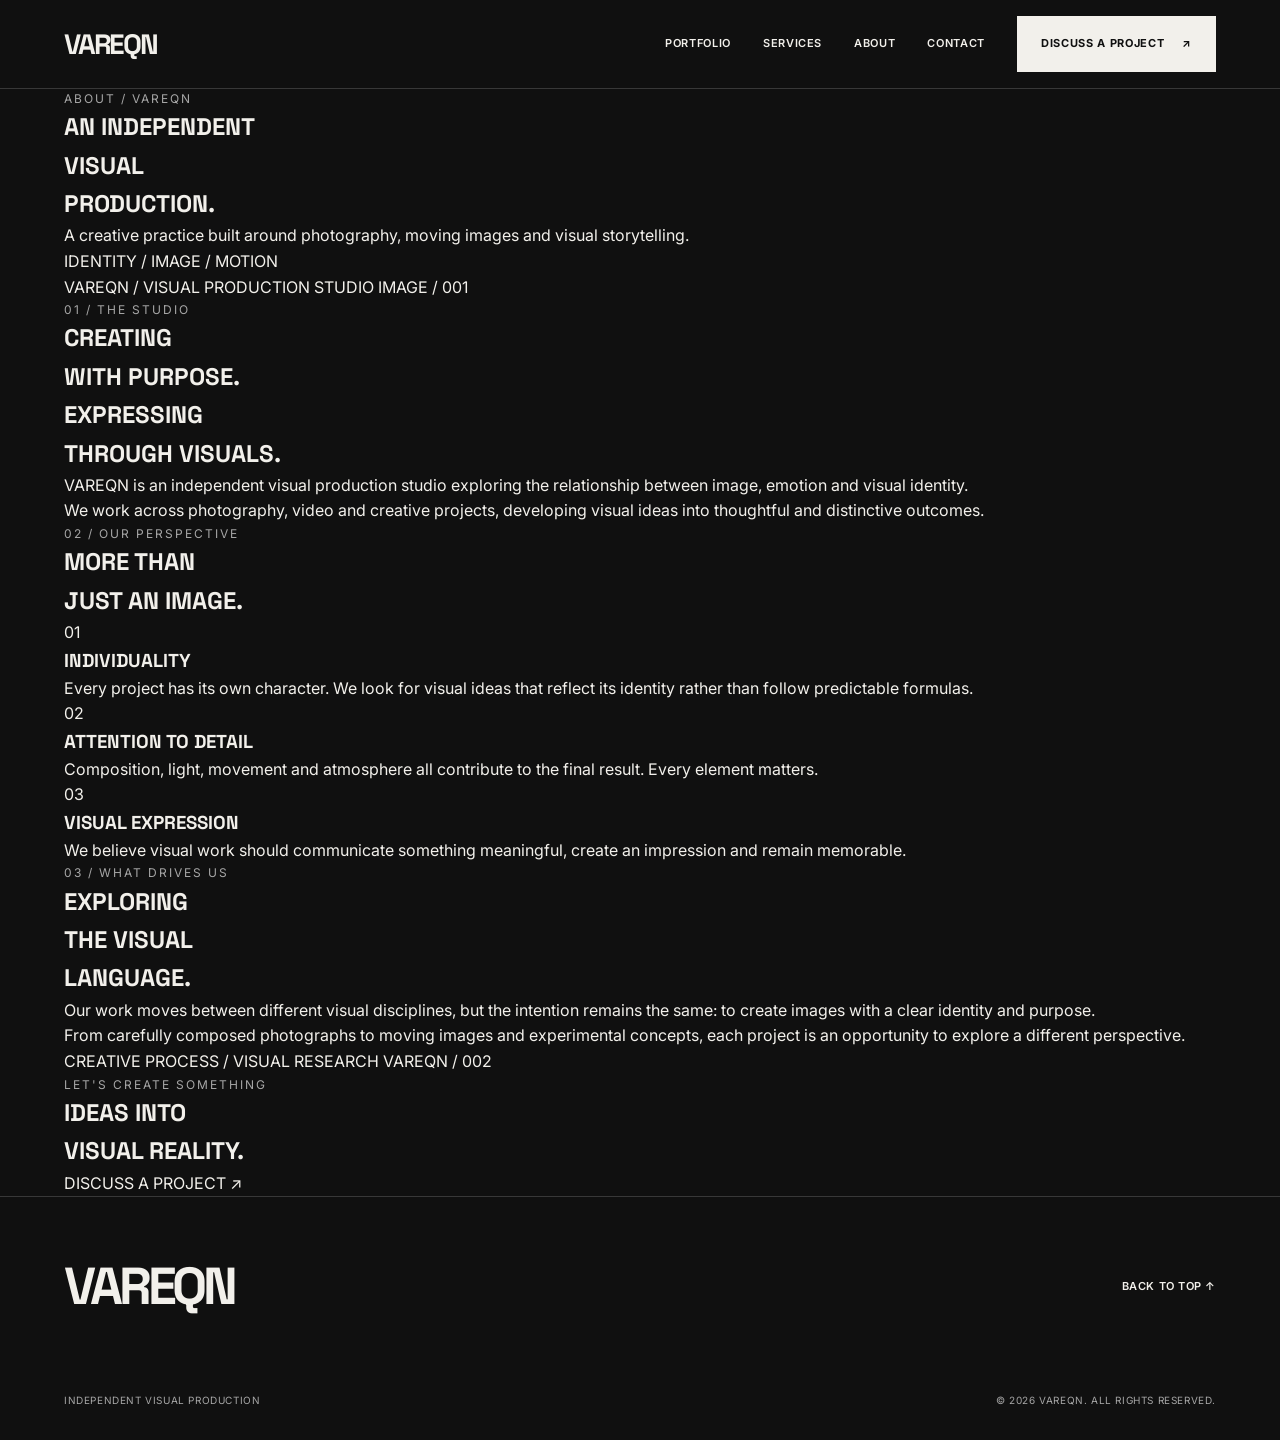
==== about/index.html @ 24dd0a53 "Create index.html" ====
<!DOCTYPE html>
<html lang="en">
<head>
  <meta charset="UTF-8">
  <meta name="viewport" content="width=device-width, initial-scale=1.0">

  <title>About — VAREQN</title>
  <meta name="description" content="Discover VAREQN, an independent visual production studio focused on photography, film and creative visual expression.">

  <!-- Google Fonts -->
  <link rel="preconnect" href="https://fonts.googleapis.com">
  <link rel="preconnect" href="https://fonts.gstatic.com" crossorigin>
  <link href="https://fonts.googleapis.com/css2?family=Inter:wght@400;500;600;700&family=Space+Grotesk:wght@400;500;600;700&display=swap" rel="stylesheet">

  <link rel="stylesheet" href="../assets/css/style.css">
  <script src="../assets/js/main.js" defer></script>
</head>

<body>

  <!-- HEADER -->
  <header class="header" id="top">
    <div class="container header__inner">

      <a class="logo" href="../" aria-label="VAREQN Home">VAREQN</a>

      <nav class="nav" id="main-nav" aria-label="Main navigation">
        <a href="../portfolio/">PORTFOLIO</a>
        <a href="../services/">SERVICES</a>
        <a href="../about/">ABOUT</a>
        <a href="../contact/">CONTACT</a>
      </nav>

      <a class="button button--primary header__cta" href="../contact/">
        DISCUSS A PROJECT <span>↗</span>
      </a>

      <button class="menu-toggle" aria-label="Open menu"
        aria-expanded="false" aria-controls="main-nav">
        <span></span>
        <span></span>
      </button>

    </div>
  </header>


  <main>

    <!-- HERO -->
    <section class="about-hero">
      <div class="container">

        <p class="section-label">ABOUT / VAREQN</p>

        <h1>
          AN INDEPENDENT<br>
          VISUAL<br>
          PRODUCTION.
        </h1>

        <div class="about-hero__bottom">

          <p>
            A creative practice built around
            photography, moving images and
            visual storytelling.
          </p>

          <span>IDENTITY / IMAGE / MOTION</span>

        </div>

        <div class="about-placeholder about-placeholder--hero">
          <span>VAREQN / VISUAL PRODUCTION</span>
          <span>STUDIO IMAGE / 001</span>
        </div>

      </div>
    </section>


    <!-- THE STUDIO -->
    <section class="about-studio">
      <div class="container about-studio__grid">

        <div>
          <p class="section-label">01 / THE STUDIO</p>
        </div>

        <div class="about-studio__content">

          <h2>
            CREATING<br>
            WITH PURPOSE.<br>
            EXPRESSING<br>
            THROUGH VISUALS.
          </h2>

          <p>
            VAREQN is an independent visual production
            studio exploring the relationship between
            image, emotion and visual identity.
          </p>

          <p>
            We work across photography, video and
            creative projects, developing visual
            ideas into thoughtful and distinctive
            outcomes.
          </p>

        </div>

      </div>
    </section>


    <!-- OUR PERSPECTIVE -->
    <section class="about-perspective">
      <div class="container">

        <div class="about-perspective__heading">

          <p class="section-label">02 / OUR PERSPECTIVE</p>

          <h2>
            MORE THAN<br>
            JUST AN IMAGE.
          </h2>

        </div>

        <div class="about-perspective__grid">

          <!-- PRINCIPLE 01 -->
          <article class="about-principle">

            <span class="about-principle__number">01</span>

            <div>
              <h3>INDIVIDUALITY</h3>
              <p>
                Every project has its own character.
                We look for visual ideas that reflect
                its identity rather than follow
                predictable formulas.
              </p>
            </div>

          </article>


          <!-- PRINCIPLE 02 -->
          <article class="about-principle">

            <span class="about-principle__number">02</span>

            <div>
              <h3>ATTENTION TO DETAIL</h3>
              <p>
                Composition, light, movement and
                atmosphere all contribute to the
                final result. Every element matters.
              </p>
            </div>

          </article>


          <!-- PRINCIPLE 03 -->
          <article class="about-principle">

            <span class="about-principle__number">03</span>

            <div>
              <h3>VISUAL EXPRESSION</h3>
              <p>
                We believe visual work should
                communicate something meaningful,
                create an impression and remain
                memorable.
              </p>
            </div>

          </article>

        </div>

      </div>
    </section>


    <!-- WHAT DRIVES US -->
    <section class="about-direction">
      <div class="container about-direction__grid">

        <div class="about-direction__intro">

          <p class="section-label">03 / WHAT DRIVES US</p>

          <h2>
            EXPLORING<br>
            THE VISUAL<br>
            LANGUAGE.
          </h2>

        </div>

        <div class="about-direction__content">

          <div class="about-direction__text">

            <p>
              Our work moves between different
              visual disciplines, but the intention
              remains the same: to create images
              with a clear identity and purpose.
            </p>

            <p>
              From carefully composed photographs
              to moving images and experimental
              concepts, each project is an opportunity
              to explore a different perspective.
            </p>

          </div>

          <div class="about-placeholder about-placeholder--direction">
            <span>CREATIVE PROCESS / VISUAL RESEARCH</span>
            <span>VAREQN / 002</span>
          </div>

        </div>

      </div>
    </section>


    <!-- CONTACT CTA -->
    <section class="about-cta">
      <div class="container">

        <p class="section-label">LET'S CREATE SOMETHING</p>

        <h2>
          IDEAS INTO<br>
          VISUAL REALITY.
        </h2>

        <a href="../contact/" class="about-cta__link">
          DISCUSS A PROJECT <span>↗</span>
        </a>

      </div>
    </section>

  </main>


  <!-- FOOTER -->
  <footer class="footer">
    <div class="container">

      <div class="footer__top">
        <a class="logo logo--large" href="../">VAREQN</a>

        <a class="text-link" href="#top">
          BACK TO TOP ↑
        </a>
      </div>

      <div class="footer__bottom">
        <p>INDEPENDENT VISUAL PRODUCTION</p>
        <p>© 2026 VAREQN. ALL RIGHTS RESERVED.</p>
      </div>

    </div>
  </footer>

</body>
</html>
---- assets/css/style.css ----
/* ========================================
   1. DESIGN SYSTEM
======================================== */

:root {
  --color-bg: #101010;
  --color-surface: #1C1C1C;
  --color-text: #F2F0EB;
  --color-muted: #A6A6A6;
  --color-border: #383838;

  --font-heading: "Space Grotesk", sans-serif;
  --font-body: "Inter", sans-serif;

  --container-width: 1440px;
  --page-gutter: 64px;

  --space-1: 8px;
  --space-2: 16px;
  --space-3: 24px;
  --space-4: 32px;
  --space-5: 48px;
  --space-6: 64px;

  --section-space: 144px;
  --button-height: 56px;
}


/* ========================================
   2. RESET & BASE
======================================== */

* {
  margin: 0;
  padding: 0;
  box-sizing: border-box;
}

html {
  scroll-behavior: smooth;
}

body {
  background: var(--color-bg);
  color: var(--color-text);
  font-family: var(--font-body);
  font-size: 16px;
  line-height: 1.6;
  -webkit-font-smoothing: antialiased;
}

a {
  color: inherit;
  text-decoration: none;
}

button {
  font: inherit;
}

.container {
  width: 100%;
  max-width: var(--container-width);
  margin: 0 auto;
  padding-left: var(--page-gutter);
  padding-right: var(--page-gutter);
}

.section {
  padding-top: var(--section-space);
  padding-bottom: var(--section-space);
}


/* ========================================
   3. TYPOGRAPHY
======================================== */

h1,
h2,
h3,
.logo {
  font-family: var(--font-heading);
}

.eyebrow {
  color: var(--color-muted);
  font-size: 11px;
  font-weight: 600;
  letter-spacing: 0.12em;
  text-transform: uppercase;
}

.section-title {
  font-size: clamp(42px, 6.5vw, 88px);
  font-weight: 700;
  line-height: 0.95;
  letter-spacing: -0.065em;
  text-transform: uppercase;
}


/* ========================================
   4. HEADER
======================================== */

.header {
  position: relative;
  z-index: 10;
  border-bottom: 1px solid var(--color-border);
}

.header__inner {
  min-height: 88px;
  display: flex;
  align-items: center;
  justify-content: space-between;
  gap: 32px;
}

.logo {
  font-size: 28px;
  font-weight: 700;
  letter-spacing: -0.08em;
}

.nav {
  display: flex;
  align-items: center;
  gap: 32px;
  margin-left: auto;
}

.nav a,
.header__cta {
  font-size: 11px;
  font-weight: 600;
  letter-spacing: 0.06em;
}

.nav a {
  transition: color 0.25s ease;
}

.nav a:hover {
  color: var(--color-muted);
}


/* ========================================
   5. BUTTONS & LINKS
======================================== */

.button {
  min-height: var(--button-height);
  padding: 0 24px;
  display: inline-flex;
  align-items: center;
  justify-content: center;
  gap: 18px;
  font-size: 11px;
  font-weight: 700;
  letter-spacing: 0.06em;
  transition: background 0.25s ease, color 0.25s ease;
}

.button--primary {
  background: var(--color-text);
  color: var(--color-bg);
}

.button--primary:hover {
  background: var(--color-muted);
}

.text-link {
  display: inline-flex;
  align-items: center;
  gap: 12px;
  font-size: 11px;
  font-weight: 600;
  letter-spacing: 0.05em;
}

.text-link span {
  transition: transform 0.25s ease;
}

.text-link:hover span {
  transform: translate(4px, -4px);
}


/* ========================================
   6. MOBILE MENU
======================================== */

.menu-toggle {
  display: none;
  width: 42px;
  height: 42px;
  background: transparent;
  border: 0;
  cursor: pointer;
}

.menu-toggle span {
  display: block;
  width: 24px;
  height: 1px;
  margin: 6px auto;
  background: var(--color-text);
}


/* ========================================
   7. HERO
======================================== */

.hero {
  padding-top: 80px;
  padding-bottom: 40px;
}

.hero__content {
  padding-bottom: 48px;
}

.hero__title {
  margin-top: 32px;
  font-size: clamp(64px, 11vw, 144px);
  font-weight: 700;
  line-height: 0.82;
  letter-spacing: -0.085em;
}

.hero__title span {
  color: var(--color-muted);
}

.hero__bottom {
  display: flex;
  align-items: center;
  justify-content: space-between;
  gap: 24px;
  margin-top: 48px;
}

.hero__description {
  color: var(--color-muted);
  font-size: 13px;
}


/* ========================================
   8. IMAGE PLACEHOLDERS
======================================== */

.media-placeholder {
  position: relative;
  width: 100%;
  display: flex;
  align-items: center;
  justify-content: center;
  overflow: hidden;
  background: linear-gradient(
    135deg,
    #292929,
    #151515 60%,
    #333333
  );
  color: #888;
}

.media-placeholder span {
  font-size: 10px;
  font-weight: 600;
  letter-spacing: 0.12em;
}

/* Hero image — исправленная высота */

.hero__image {
  width: 100%;
  aspect-ratio: 16 / 9;
  min-height: 250px;
}

/* Project images */

.project__image {
  aspect-ratio: 16 / 10;
  transition: filter 0.3s ease;
}

.project--small .project__image {
  aspect-ratio: 4 / 5;
}

/* Approach image */

.approach__image {
  aspect-ratio: 4 / 5;
}


/* ========================================
   9. INTRODUCTION
======================================== */

.introduction__content {
  display: grid;
  grid-template-columns: 1.3fr 0.7fr;
  gap: 64px;
  align-items: end;
  margin-top: 48px;
}

.introduction__text {
  max-width: 390px;
}

.introduction__text p {
  margin-bottom: 32px;
  color: var(--color-muted);
  font-size: 17px;
  line-height: 1.7;
}


/* ========================================
   10. PORTFOLIO
======================================== */

.section-heading {
  display: flex;
  align-items: end;
  justify-content: space-between;
  gap: 32px;
  margin-bottom: 56px;
}

.section-heading .section-title {
  margin-top: 24px;
}

.portfolio__grid {
  display: grid;
  grid-template-columns: 1.3fr 0.7fr;
  gap: 32px;
  align-items: start;
}

.project:hover .project__image {
  filter: brightness(1.2);
}

.project__info {
  display: flex;
  align-items: center;
  justify-content: space-between;
  gap: 16px;
  margin-top: 18px;
}

.project__info h3 {
  font-size: 16px;
  font-weight: 600;
}

.project__info span {
  color: var(--color-muted);
  font-size: 10px;
  letter-spacing: 0.05em;
}


/* ========================================
   11. SERVICES
======================================== */

.services .section-title {
  margin-top: 24px;
  margin-bottom: 56px;
}

.service-item {
  min-height: 104px;
  display: grid;
  grid-template-columns: 70px 1fr 40px;
  align-items: center;
  gap: 24px;
  border-top: 1px solid var(--color-border);
  transition: padding 0.25s ease;
}

.service-item:last-child {
  border-bottom: 1px solid var(--color-border);
}

.service-item:hover {
  padding-left: 12px;
}

.service-item__number {
  color: var(--color-muted);
  font-size: 12px;
}

.service-item h3 {
  font-size: clamp(20px, 3vw, 36px);
  font-weight: 600;
  letter-spacing: -0.04em;
}

.service-item__arrow {
  text-align: right;
  font-size: 22px;
}


/* ========================================
   12. APPROACH
======================================== */

.approach__grid {
  display: grid;
  grid-template-columns: 1fr 0.8fr;
  gap: 80px;
  align-items: center;
  margin-top: 48px;
}

.approach__text {
  max-width: 400px;
  margin-top: 36px;
  color: var(--color-muted);
  line-height: 1.8;
}


/* ========================================
   13. CONTACT CTA
======================================== */

.contact-cta {
  border-top: 1px solid var(--color-border);
}

.contact-cta__title {
  margin-top: 40px;
  margin-bottom: 48px;
  font-size: clamp(64px, 10vw, 136px);
  font-weight: 700;
  line-height: 0.88;
  letter-spacing: -0.08em;
}

.contact-cta__title span {
  color: var(--color-muted);
}


/* ========================================
   14. FOOTER
======================================== */

.footer {
  padding-top: 48px;
  padding-bottom: 32px;
  border-top: 1px solid var(--color-border);
}

.footer__top,
.footer__bottom {
  display: flex;
  align-items: center;
  justify-content: space-between;
  gap: 24px;
}

.logo--large {
  font-size: 52px;
}

.footer__bottom {
  margin-top: 64px;
  color: var(--color-muted);
  font-size: 10px;
  letter-spacing: 0.06em;
}


/* ========================================
   15. RESPONSIVE — TABLET
======================================== */

@media (max-width: 1024px) {
  :root {
    --page-gutter: 32px;
    --section-space: 100px;
  }

  .nav {
    gap: 18px;
  }

  .header__cta {
    padding: 0 16px;
  }

  .introduction__content,
  .approach__grid {
    gap: 40px;
  }
}


/* ========================================
   16. RESPONSIVE — MOBILE
======================================== */

@media (max-width: 767px) {
  :root {
    --page-gutter: 20px;
    --section-space: 80px;
  }

  .header__inner {
    min-height: 72px;
  }

  .logo {
    font-size: 25px;
  }

  .header__cta {
    display: none;
  }

  .menu-toggle {
    display: block;
  }

  .nav {
    position: absolute;
    top: 72px;
    left: 0;
    right: 0;
    display: none;
    flex-direction: column;
    align-items: stretch;
    gap: 0;
    padding: 12px var(--page-gutter) 24px;
    background: var(--color-bg);
    border-bottom: 1px solid var(--color-border);
  }

  .nav.is-open {
    display: flex;
  }

  .nav a {
    padding: 16px 0;
    border-bottom: 1px solid var(--color-border);
  }

  .hero {
    padding-top: 64px;
  }

  .hero__title {
    font-size: clamp(58px, 13vw, 90px);
  }

  .hero__bottom {
    align-items: flex-start;
    flex-direction: column;
  }

  .introduction__content,
  .approach__grid,
  .portfolio__grid {
    grid-template-columns: 1fr;
  }

  .introduction__content {
    gap: 32px;
  }

  .section-heading {
    align-items: flex-start;
    flex-direction: column;
  }

  .project--small .project__image {
    aspect-ratio: 16 / 10;
  }

  .service-item {
    min-height: 82px;
    grid-template-columns: 34px 1fr 24px;
    gap: 12px;
  }

  .service-item h3 {
    font-size: 20px;
  }

  .approach__grid {
    gap: 32px;
  }

  .contact-cta__title {
    font-size: clamp(56px, 12vw, 88px);
  }

  .footer__bottom {
    align-items: flex-start;
    flex-direction: column;
    gap: 12px;
    margin-top: 40px;
  }
}


/* ========================================
   17. ACCESSIBILITY
======================================== */

@media (prefers-reduced-motion: reduce) {
  *,
  *::before,
  *::after {
    scroll-behavior: auto !important;
    transition-duration: 0.01ms !important;
    animation-duration: 0.01ms !important;
  }
}

/* ========================================
   PORTFOLIO PAGE
======================================== */

.portfolio-page-intro {
  padding-top: 120px;
  padding-bottom: 80px;
}

.portfolio-page-title {
  margin-top: 40px;
  font-size: clamp(76px, 14vw, 180px);
  font-weight: 700;
  line-height: 0.82;
  letter-spacing: -0.09em;
  text-transform: uppercase;
}

.portfolio-page-title span {
  color: var(--color-muted);
}

.portfolio-page-intro__bottom {
  display: flex;
  justify-content: space-between;
  align-items: end;
  gap: 32px;
  margin-top: 56px;
}

.portfolio-page-intro__bottom p {
  max-width: 390px;
  color: var(--color-muted);
  font-size: 16px;
}

.portfolio-page-count {
  color: var(--color-muted);
  font-size: 10px;
  letter-spacing: 0.1em;
}


/* FILTERS */

.portfolio-page-projects {
  padding-bottom: var(--section-space);
}

.portfolio-filters {
  display: flex;
  flex-wrap: wrap;
  gap: 12px;
  padding: 24px 0;
  margin-bottom: 32px;
  border-top: 1px solid var(--color-border);
  border-bottom: 1px solid var(--color-border);
}

.filter-button {
  padding: 12px 18px;
  border: 1px solid var(--color-border);
  background: transparent;
  color: var(--color-muted);
  font-size: 10px;
  font-weight: 600;
  letter-spacing: 0.08em;
  cursor: pointer;
  transition: background 0.25s ease, color 0.25s ease;
}

.filter-button:hover,
.filter-button.is-active {
  background: var(--color-text);
  color: var(--color-bg);
  border-color: var(--color-text);
}


/* PROJECT GRID */

.portfolio-page-grid {
  display: grid;
  grid-template-columns: repeat(2, minmax(0, 1fr));
  column-gap: 32px;
  row-gap: 64px;
}

.portfolio-card {
  min-width: 0;
}

.portfolio-card__visual {
  position: relative;
  display: block;
  overflow: hidden;
}

.portfolio-card__image {
  width: 100%;
  aspect-ratio: 4 / 3;
  transition: transform 0.5s ease, filter 0.3s ease;
}

.portfolio-card:hover .portfolio-card__image {
  transform: scale(1.025);
  filter: brightness(1.15);
}

.portfolio-card__number {
  position: absolute;
  top: 20px;
  left: 20px;
  color: var(--color-text);
  font-size: 11px;
  letter-spacing: 0.1em;
}

.portfolio-card__info {
  display: flex;
  justify-content: space-between;
  align-items: start;
  gap: 16px;
  padding-top: 18px;
}

.portfolio-card__info h2 {
  font-size: 17px;
  font-weight: 600;
  letter-spacing: -0.03em;
}

.portfolio-card__info p,
.portfolio-card__info > span {
  margin-top: 6px;
  color: var(--color-muted);
  font-size: 10px;
  letter-spacing: 0.04em;
}

.portfolio-card__info > span {
  white-space: nowrap;
}

.portfolio-empty {
  padding: 60px 0;
  color: var(--color-muted);
  text-align: center;
}


/* PORTFOLIO RESPONSIVE */

@media (max-width: 767px) {
  .portfolio-page-intro {
    padding-top: 80px;
    padding-bottom: 56px;
  }

  .portfolio-page-title {
    font-size: clamp(68px, 15vw, 110px);
  }

  .portfolio-page-intro__bottom {
    align-items: flex-start;
    flex-direction: column;
    gap: 20px;
    margin-top: 36px;
  }

  .portfolio-filters {
    gap: 8px;
  }

  .filter-button {
    padding: 10px 12px;
    font-size: 9px;
  }

  .portfolio-page-grid {
    grid-template-columns: 1fr;
    row-gap: 44px;
  }

  .portfolio-card__info h2 {
    font-size: 15px;
  }
}

/* ========================================
   PROJECT PAGE
======================================== */

.project-hero {
  padding: 60px 0 100px;
}

.project-hero__top {
  display: flex;
  justify-content: space-between;
  margin-bottom: 100px;
  font-size: 12px;
  letter-spacing: 1px;
}

.project-back {
  color: var(--text-secondary, #A6A6A6);
}

.project-number {
  color: var(--text-secondary, #A6A6A6);
}

.project-eyebrow,
.section-label {
  font-size: 12px;
  letter-spacing: 2px;
  color: #A6A6A6;
}

.project-title {
  font-size: clamp(64px, 12vw, 144px);
  line-height: 0.85;
  letter-spacing: -0.06em;
  margin: 28px 0;
}

.project-intro {
  max-width: 480px;
  font-size: 18px;
  line-height: 1.6;
  color: #A6A6A6;
  margin-bottom: 60px;
}

.project-placeholder {
  display: flex;
  align-items: center;
  justify-content: center;
  background: #1C1C1C;
  color: #777;
  font-size: 11px;
  letter-spacing: 2px;
  border: 1px solid #383838;
}

.project-placeholder--hero {
  width: 100%;
  aspect-ratio: 16 / 9;
}

.project-overview,
.project-concept,
.project-gallery,
.project-details,
.next-project {
  padding: 120px 0;
  border-top: 1px solid #383838;
}

.project-overview__grid,
.project-concept__grid,
.project-details__grid {
  display: grid;
  grid-template-columns: 1fr 1fr;
  gap: 60px;
}

.project-overview h2,
.project-concept h2,
.project-details h2,
.project-gallery h2 {
  font-size: clamp(42px, 6vw, 80px);
  line-height: 0.95;
  letter-spacing: -0.05em;
  margin-top: 28px;
}

.project-overview__content > p,
.project-concept__grid > p,
.project-details__content p {
  color: #A6A6A6;
  font-size: 16px;
  line-height: 1.7;
}

.project-meta {
  display: grid;
  grid-template-columns: repeat(3, 1fr);
  gap: 20px;
  margin-top: 60px;
  padding-top: 24px;
  border-top: 1px solid #383838;
}

.project-meta div {
  display: flex;
  flex-direction: column;
  gap: 12px;
}

.project-meta span,
.project-details__content > div > span {
  color: #A6A6A6;
  font-size: 11px;
  letter-spacing: 1px;
}

.project-meta strong {
  font-size: 14px;
  font-weight: 400;
}

.project-placeholder--wide {
  width: 100%;
  aspect-ratio: 16 / 9;
  margin-top: 70px;
}

.project-gallery__heading {
  margin-bottom: 50px;
}

.project-gallery__grid {
  display: grid;
  grid-template-columns: 1fr 1fr;
  gap: 24px;
  align-items: start;
}

.project-placeholder--portrait {
  aspect-ratio: 3 / 4;
}

.project-placeholder--landscape {
  aspect-ratio: 4 / 3;
}

.project-details__content > div {
  padding: 24px 0;
  border-bottom: 1px solid #383838;
}

.project-details__content h3 {
  font-size: 20px;
  margin: 16px 0 10px;
}

.project-details__content p {
  max-width: 480px;
}

.next-project__link {
  display: block;
  padding: 60px 0 0;
}

.next-project__link span {
  color: #A6A6A6;
  font-size: 12px;
  letter-spacing: 2px;
}

.next-project__link h2 {
  font-size: clamp(48px, 9vw, 110px);
  line-height: 0.9;
  letter-spacing: -0.05em;
  margin-top: 24px;
  transition: opacity 0.3s ease;
}

.next-project__link:hover h2 {
  opacity: 0.6;
}


/* PROJECT PAGE — MOBILE */

@media (max-width: 767px) {

  .project-hero {
    padding: 40px 0 70px;
  }

  .project-hero__top {
    margin-bottom: 70px;
    font-size: 10px;
  }

  .project-intro {
    font-size: 16px;
    margin-bottom: 40px;
  }

  .project-overview,
  .project-concept,
  .project-gallery,
  .project-details,
  .next-project {
    padding: 75px 0;
  }

  .project-overview__grid,
  .project-concept__grid,
  .project-details__grid {
    grid-template-columns: 1fr;
    gap: 35px;
  }

  .project-meta {
    gap: 12px;
    margin-top: 40px;
  }

  .project-meta strong {
    font-size: 12px;
  }

  .project-gallery__grid {
    gap: 12px;
  }

  .project-placeholder--hero {
    aspect-ratio: 4 / 3;
  }

  .project-placeholder--wide {
    aspect-ratio: 4 / 3;
    margin-top: 40px;
  }

}

/* ========================================
   SERVICES PAGE
======================================== */

.services-hero {
  padding: 80px 0 110px;
}

.services-eyebrow {
  color: #A6A6A6;
  font-size: 12px;
  letter-spacing: 2px;
  margin-bottom: 35px;
}

.services-title {
  font-size: clamp(64px, 11vw, 144px);
  line-height: 0.86;
  letter-spacing: -0.065em;
  margin: 0;
}

.services-hero__bottom {
  display: flex;
  justify-content: space-between;
  align-items: end;
  gap: 30px;
  margin: 55px 0 65px;
}

.services-hero__bottom p {
  max-width: 420px;
  color: #A6A6A6;
  font-size: 18px;
  line-height: 1.6;
}

.services-hero__bottom span {
  color: #A6A6A6;
  font-size: 11px;
  letter-spacing: 1px;
}

.services-placeholder {
  display: flex;
  justify-content: center;
  align-items: center;
  background: #1C1C1C;
  border: 1px solid #383838;
  color: #777;
  font-size: 11px;
  letter-spacing: 2px;
  text-align: center;
}

.services-placeholder--hero {
  width: 100%;
  aspect-ratio: 16 / 9;
}


.services-intro,
.services-list,
.services-approach,
.services-cta {
  padding: 120px 0;
  border-top: 1px solid #383838;
}

.services-intro__grid,
.services-approach__grid {
  display: grid;
  grid-template-columns: 1fr 1fr;
  gap: 60px;
}

.services-intro h2,
.services-approach h2 {
  font-size: clamp(42px, 6vw, 80px);
  line-height: 0.95;
  letter-spacing: -0.05em;
  margin: 0 0 35px;
}

.services-intro__grid > div:last-child > p {
  max-width: 540px;
  color: #A6A6A6;
  font-size: 16px;
  line-height: 1.7;
}


.services-list__heading {
  margin-bottom: 55px;
}

.services-list__heading h2 {
  font-size: clamp(42px, 6vw, 80px);
  line-height: 0.95;
  letter-spacing: -0.05em;
  margin-top: 25px;
}

.service-item {
  display: grid;
  grid-template-columns: 60px 1fr 0.9fr;
  gap: 35px;
  align-items: center;
  padding: 55px 0;
  border-top: 1px solid #383838;
}

.service-item:last-child {
  border-bottom: 1px solid #383838;
}

.service-item__number {
  align-self: start;
  color: #A6A6A6;
  font-size: 13px;
}

.service-item__category {
  color: #A6A6A6;
  font-size: 11px;
  letter-spacing: 1.5px;
  margin-bottom: 18px;
}

.service-item h3 {
  font-size: clamp(26px, 3vw, 42px);
  line-height: 1;
  letter-spacing: -0.04em;
  margin-bottom: 22px;
}

.service-item__description {
  max-width: 420px;
  color: #A6A6A6;
  font-size: 15px;
  line-height: 1.7;
  margin-bottom: 28px;
}

.service-item__link {
  display: inline-flex;
  gap: 18px;
  align-items: center;
  font-size: 11px;
  letter-spacing: 1px;
}

.service-item__link span {
  font-size: 17px;
  transition: transform 0.3s ease;
}

.service-item__link:hover span {
  transform: translate(4px, -4px);
}

.service-item__image {
  width: 100%;
  aspect-ratio: 4 / 3;
}


.services-approach__content > div {
  padding: 25px 0;
  border-bottom: 1px solid #383838;
}

.services-approach__content > div:first-child {
  border-top: 1px solid #383838;
}

.services-approach__content span {
  color: #A6A6A6;
  font-size: 11px;
}

.services-approach__content h3 {
  font-size: 21px;
  margin: 15px 0 10px;
}

.services-approach__content p {
  max-width: 470px;
  color: #A6A6A6;
  font-size: 15px;
  line-height: 1.7;
}


.services-cta h2 {
  font-size: clamp(48px, 9vw, 112px);
  line-height: 0.9;
  letter-spacing: -0.055em;
  margin: 35px 0 45px;
}

.services-cta__link {
  display: inline-flex;
  align-items: center;
  gap: 20px;
  padding: 18px 25px;
  background: #F2F0EB;
  color: #101010;
  font-size: 11px;
  letter-spacing: 1px;
  transition: opacity 0.3s ease;
}

.services-cta__link:hover {
  opacity: 0.75;
}


/* SERVICES PAGE — TABLET */

@media (max-width: 1023px) {

  .service-item {
    grid-template-columns: 40px 1fr 0.8fr;
    gap: 22px;
  }

}


/* SERVICES PAGE — MOBILE */

@media (max-width: 767px) {

  .services-hero {
    padding: 55px 0 75px;
  }

  .services-title {
    font-size: clamp(48px, 12vw, 76px);
  }

  .services-hero__bottom {
    flex-direction: column;
    align-items: start;
    gap: 20px;
    margin: 35px 0 40px;
  }

  .services-hero__bottom p {
    font-size: 16px;
  }

  .services-placeholder--hero {
    aspect-ratio: 4 / 3;
  }

  .services-intro,
  .services-list,
  .services-approach,
  .services-cta {
    padding: 75px 0;
  }

  .services-intro__grid,
  .services-approach__grid {
    grid-template-columns: 1fr;
    gap: 35px;
  }

  .services-intro h2,
  .services-approach h2 {
    font-size: 46px;
  }

  .services-list__heading {
    margin-bottom: 35px;
  }

  .service-item {
    grid-template-columns: 35px 1fr;
    gap: 15px;
    padding: 40px 0;
  }

  .service-item__content {
    grid-column: 2;
  }

  .service-item__image {
    grid-column: 2;
    aspect-ratio: 4 / 3;
    margin-top: 10px;
  }

  .service-item h3 {
    font-size: 29px;
  }

  .services-cta h2 {
    font-size: clamp(46px, 11vw, 68px);
  }

}

/* ========================================
   PHOTOGRAPHY PAGE
======================================== */

.photography-hero {
  padding: 120px 0 100px;
}

.photography-hero .section-label,
.photography-intro .section-label,
.photography-types .section-label,
.photography-approach .section-label,
.photography-portfolio .section-label,
.photography-cta .section-label {
  margin-bottom: 32px;
}

.photography-hero h1 {
  max-width: 1200px;
  margin: 0;
  font-family: "Space Grotesk", sans-serif;
  font-size: clamp(64px, 10vw, 144px);
  font-weight: 700;
  line-height: 0.9;
  letter-spacing: -0.075em;
}

.photography-hero__bottom {
  display: flex;
  justify-content: space-between;
  align-items: flex-end;
  gap: 40px;
  margin-top: 64px;
  margin-bottom: 40px;
}

.photography-hero__bottom p {
  max-width: 420px;
  margin: 0;
  color: var(--text-secondary, #A6A6A6);
  font-size: 18px;
  line-height: 1.6;
}

.photography-hero__bottom span {
  color: var(--text-secondary, #A6A6A6);
  font-size: 11px;
  letter-spacing: 0.12em;
}

.photography-placeholder {
  display: flex;
  justify-content: center;
  align-items: center;
  background: #1C1C1C;
  border: 1px solid #383838;
  color: #777;
  text-align: center;
  font-size: 11px;
  letter-spacing: 0.14em;
}

.photography-placeholder--hero {
  width: 100%;
  aspect-ratio: 16 / 9;
  min-height: 280px;
}


/* INTRODUCTION */

.photography-intro {
  padding: 140px 0;
  border-top: 1px solid #383838;
}

.photography-intro__grid {
  display: grid;
  grid-template-columns: 1fr 2fr;
  gap: 40px;
}

.photography-intro h2,
.photography-approach h2,
.photography-portfolio h2,
.photography-cta h2 {
  margin: 0 0 40px;
  font-family: "Space Grotesk", sans-serif;
  font-size: clamp(42px, 6vw, 88px);
  font-weight: 700;
  line-height: 0.95;
  letter-spacing: -0.06em;
}

.photography-intro__grid > div:last-child > p:last-child {
  max-width: 560px;
  margin: 0;
  color: var(--text-secondary, #A6A6A6);
  font-size: 17px;
  line-height: 1.7;
}


/* PHOTOGRAPHY TYPES */

.photography-types {
  padding: 120px 0;
  background: #1C1C1C;
}

.photography-types__heading {
  margin-bottom: 64px;
}

.photography-types__heading h2 {
  margin: 0;
  font-family: "Space Grotesk", sans-serif;
  font-size: clamp(42px, 6vw, 80px);
  line-height: 0.95;
  letter-spacing: -0.06em;
}

.photography-type {
  display: grid;
  grid-template-columns: 70px 1fr 1.1fr;
  gap: 40px;
  align-items: center;
  padding: 40px 0;
  border-top: 1px solid #383838;
}

.photography-type:last-child {
  border-bottom: 1px solid #383838;
}

.photography-type__number {
  align-self: start;
  color: #A6A6A6;
  font-size: 13px;
}

.photography-type__content h3 {
  margin: 0 0 18px;
  font-family: "Space Grotesk", sans-serif;
  font-size: clamp(24px, 3vw, 40px);
  line-height: 1;
  letter-spacing: -0.04em;
}

.photography-type__content p {
  max-width: 380px;
  margin: 0;
  color: #A6A6A6;
  font-size: 15px;
  line-height: 1.7;
}

.photography-type__image {
  width: 100%;
  aspect-ratio: 16 / 10;
}


/* CREATIVE APPROACH */

.photography-approach {
  padding: 140px 0;
  border-bottom: 1px solid #383838;
}

.photography-approach__grid {
  display: grid;
  grid-template-columns: 1fr 1fr;
  gap: 80px;
}

.photography-approach h2 {
  font-size: clamp(42px, 5vw, 72px);
}

.photography-approach__content > div {
  display: grid;
  grid-template-columns: 45px 1fr;
  column-gap: 20px;
  padding: 28px 0;
  border-top: 1px solid #383838;
}

.photography-approach__content > div:last-child {
  border-bottom: 1px solid #383838;
}

.photography-approach__content span {
  grid-row: span 2;
  color: #A6A6A6;
  font-size: 12px;
}

.photography-approach__content h3 {
  margin: 0 0 12px;
  font-family: "Space Grotesk", sans-serif;
  font-size: 22px;
}

.photography-approach__content p {
  max-width: 420px;
  margin: 0;
  color: #A6A6A6;
  font-size: 15px;
  line-height: 1.7;
}


/* PORTFOLIO LINK */

.photography-portfolio {
  padding: 140px 0;
}

.photography-portfolio h2 {
  max-width: 900px;
}

.photography-portfolio__link,
.photography-cta__link {
  display: inline-flex;
  align-items: center;
  gap: 28px;
  padding: 18px 0;
  border-bottom: 1px solid #A6A6A6;
  color: #F2F0EB;
  font-size: 13px;
  font-weight: 600;
  letter-spacing: 0.08em;
  text-decoration: none;
  transition: opacity 0.3s ease;
}

.photography-portfolio__link:hover,
.photography-cta__link:hover {
  opacity: 0.6;
}


/* CONTACT CTA */

.photography-cta {
  padding: 140px 0;
  background: #1C1C1C;
}

.photography-cta h2 {
  max-width: 1000px;
}

.photography-cta__link {
  margin-top: 20px;
}


/* RESPONSIVE */

@media (max-width: 1024px) {
  .photography-hero {
    padding-top: 100px;
  }

  .photography-intro,
  .photography-approach,
  .photography-portfolio,
  .photography-cta {
    padding: 110px 0;
  }

  .photography-type {
    grid-template-columns: 50px 1fr 1fr;
    gap: 24px;
  }

  .photography-approach__grid {
    gap: 40px;
  }
}


@media (max-width: 767px) {
  .photography-hero {
    padding: 80px 0 72px;
  }

  .photography-hero h1 {
    font-size: clamp(48px, 12vw, 72px);
  }

  .photography-hero__bottom {
    flex-direction: column;
    align-items: flex-start;
    gap: 20px;
    margin-top: 40px;
  }

  .photography-hero__bottom p {
    font-size: 16px;
  }

  .photography-placeholder--hero {
    aspect-ratio: 4 / 5;
    min-height: 220px;
  }

  .photography-intro,
  .photography-approach,
  .photography-portfolio,
  .photography-cta {
    padding: 80px 0;
  }

  .photography-intro__grid,
  .photography-approach__grid {
    grid-template-columns: 1fr;
    gap: 40px;
  }

  .photography-intro h2,
  .photography-approach h2,
  .photography-portfolio h2,
  .photography-cta h2 {
    font-size: clamp(40px, 10vw, 60px);
  }

  .photography-types {
    padding: 80px 0;
  }

  .photography-types__heading {
    margin-bottom: 40px;
  }

  .photography-type {
    grid-template-columns: 35px 1fr;
    gap: 16px;
    padding: 28px 0;
  }

  .photography-type__content h3 {
    font-size: 26px;
  }

  .photography-type__content p {
    font-size: 14px;
  }

  .photography-type__image {
    grid-column: 2;
    aspect-ratio: 16 / 10;
    margin-top: 12px;
  }

  .photography-approach__content > div {
    grid-template-columns: 35px 1fr;
    gap: 12px;
  }
}


@media (max-width: 480px) {
  .photography-hero h1 {
    font-size: 46px;
  }

  .photography-hero__bottom span {
    font-size: 10px;
  }

  .photography-type__content h3 {
    font-size: 23px;
  }

  .photography-portfolio__link,
  .photography-cta__link {
    gap: 16px;
    font-size: 11px;
  }
}

/* ========================================
   VIDEO PRODUCTION PAGE
======================================== */

.video-hero {
  padding: 120px 0 100px;
}

.video-hero .section-label,
.video-intro .section-label,
.video-types .section-label,
.video-process .section-label,
.video-portfolio .section-label,
.video-cta .section-label {
  margin-bottom: 32px;
}

.video-hero h1 {
  max-width: 1200px;
  margin: 0;
  font-family: "Space Grotesk", sans-serif;
  font-size: clamp(72px, 12vw, 168px);
  font-weight: 700;
  line-height: 0.86;
  letter-spacing: -0.08em;
}

.video-hero__bottom {
  display: flex;
  justify-content: space-between;
  align-items: flex-end;
  gap: 40px;
  margin-top: 64px;
  margin-bottom: 40px;
}

.video-hero__bottom p {
  max-width: 440px;
  margin: 0;
  color: #A6A6A6;
  font-size: 18px;
  line-height: 1.6;
}

.video-hero__bottom > span {
  color: #A6A6A6;
  font-size: 11px;
  letter-spacing: 0.12em;
}

.video-placeholder {
  position: relative;
  display: flex;
  justify-content: center;
  align-items: center;
  background: #1C1C1C;
  border: 1px solid #383838;
  color: #777;
  text-align: center;
  font-size: 11px;
  letter-spacing: 0.14em;
}

.video-placeholder--hero {
  width: 100%;
  aspect-ratio: 16 / 9;
  min-height: 280px;
}

.video-placeholder__play {
  position: absolute;
  right: 28px;
  bottom: 28px;
  color: #F2F0EB;
  font-size: 12px;
  letter-spacing: 0.1em;
}


/* INTRODUCTION */

.video-intro {
  padding: 140px 0;
  border-top: 1px solid #383838;
}

.video-intro__grid {
  display: grid;
  grid-template-columns: 1fr 2fr;
  gap: 40px;
}

.video-intro h2,
.video-process h2,
.video-portfolio h2,
.video-cta h2 {
  margin: 0 0 40px;
  font-family: "Space Grotesk", sans-serif;
  font-size: clamp(42px, 6vw, 88px);
  font-weight: 700;
  line-height: 0.95;
  letter-spacing: -0.06em;
}

.video-intro__grid > div:last-child > p:last-child {
  max-width: 560px;
  margin: 0;
  color: #A6A6A6;
  font-size: 17px;
  line-height: 1.7;
}


/* VIDEO TYPES */

.video-types {
  padding: 120px 0;
  background: #1C1C1C;
}

.video-types__heading {
  margin-bottom: 64px;
}

.video-types__heading h2 {
  margin: 0;
  font-family: "Space Grotesk", sans-serif;
  font-size: clamp(42px, 6vw, 80px);
  line-height: 0.95;
  letter-spacing: -0.06em;
}

.video-type {
  display: grid;
  grid-template-columns: 70px 1fr 1.1fr;
  gap: 40px;
  align-items: center;
  padding: 40px 0;
  border-top: 1px solid #383838;
}

.video-type:last-child {
  border-bottom: 1px solid #383838;
}

.video-type__number {
  align-self: start;
  color: #A6A6A6;
  font-size: 13px;
}

.video-type__content h3 {
  margin: 0 0 18px;
  font-family: "Space Grotesk", sans-serif;
  font-size: clamp(24px, 3vw, 40px);
  line-height: 1;
  letter-spacing: -0.04em;
}

.video-type__content p {
  max-width: 380px;
  margin: 0;
  color: #A6A6A6;
  font-size: 15px;
  line-height: 1.7;
}

.video-type__image {
  width: 100%;
  aspect-ratio: 16 / 10;
}


/* PRODUCTION PROCESS */

.video-process {
  padding: 140px 0;
  border-bottom: 1px solid #383838;
}

.video-process__grid {
  display: grid;
  grid-template-columns: 1fr 1fr;
  gap: 80px;
}

.video-process h2 {
  font-size: clamp(42px, 5vw, 72px);
}

.video-process__content > div {
  display: grid;
  grid-template-columns: 45px 1fr;
  column-gap: 20px;
  padding: 28px 0;
  border-top: 1px solid #383838;
}

.video-process__content > div:last-child {
  border-bottom: 1px solid #383838;
}

.video-process__content span {
  grid-row: span 2;
  color: #A6A6A6;
  font-size: 12px;
}

.video-process__content h3 {
  margin: 0 0 12px;
  font-family: "Space Grotesk", sans-serif;
  font-size: 22px;
}

.video-process__content p {
  max-width: 420px;
  margin: 0;
  color: #A6A6A6;
  font-size: 15px;
  line-height: 1.7;
}


/* PORTFOLIO LINK */

.video-portfolio {
  padding: 140px 0;
}

.video-portfolio h2 {
  max-width: 900px;
}

.video-portfolio__link,
.video-cta__link {
  display: inline-flex;
  align-items: center;
  gap: 28px;
  padding: 18px 0;
  border-bottom: 1px solid #A6A6A6;
  color: #F2F0EB;
  font-size: 13px;
  font-weight: 600;
  letter-spacing: 0.08em;
  text-decoration: none;
  transition: opacity 0.3s ease;
}

.video-portfolio__link:hover,
.video-cta__link:hover {
  opacity: 0.6;
}


/* CONTACT CTA */

.video-cta {
  padding: 140px 0;
  background: #1C1C1C;
}

.video-cta h2 {
  max-width: 1000px;
}

.video-cta__link {
  margin-top: 20px;
}


/* RESPONSIVE */

@media (max-width: 1024px) {
  .video-hero {
    padding-top: 100px;
  }

  .video-intro,
  .video-process,
  .video-portfolio,
  .video-cta {
    padding: 110px 0;
  }

  .video-type {
    grid-template-columns: 50px 1fr 1fr;
    gap: 24px;
  }

  .video-process__grid {
    gap: 40px;
  }
}


@media (max-width: 767px) {
  .video-hero {
    padding: 80px 0 72px;
  }

  .video-hero h1 {
    font-size: clamp(58px, 13vw, 84px);
  }

  .video-hero__bottom {
    flex-direction: column;
    align-items: flex-start;
    gap: 20px;
    margin-top: 40px;
  }

  .video-hero__bottom p {
    font-size: 16px;
  }

  .video-placeholder--hero {
    aspect-ratio: 4 / 5;
    min-height: 220px;
  }

  .video-placeholder__play {
    right: 16px;
    bottom: 16px;
  }

  .video-intro,
  .video-process,
  .video-portfolio,
  .video-cta {
    padding: 80px 0;
  }

  .video-intro__grid,
  .video-process__grid {
    grid-template-columns: 1fr;
    gap: 40px;
  }

  .video-intro h2,
  .video-process h2,
  .video-portfolio h2,
  .video-cta h2 {
    font-size: clamp(40px, 10vw, 60px);
  }

  .video-types {
    padding: 80px 0;
  }

  .video-types__heading {
    margin-bottom: 40px;
  }

  .video-type {
    grid-template-columns: 35px 1fr;
    gap: 16px;
    padding: 28px 0;
  }

  .video-type__content h3 {
    font-size: 26px;
  }

  .video-type__content p {
    font-size: 14px;
  }

  .video-type__image {
    grid-column: 2;
    aspect-ratio: 16 / 10;
    margin-top: 12px;
  }

  .video-process__content > div {
    grid-template-columns: 35px 1fr;
    gap: 12px;
  }
}


@media (max-width: 480px) {
  .video-hero h1 {
    font-size: 56px;
  }

  .video-hero__bottom > span {
    font-size: 10px;
  }

  .video-type__content h3 {
    font-size: 23px;
  }

  .video-portfolio__link,
  .video-cta__link {
    gap: 16px;
    font-size: 11px;
  }
}

/* ========================================
   CREATIVE PROJECTS PAGE
======================================== */

.creative-hero {
  padding: 120px 0 100px;
}

.creative-hero .section-label,
.creative-intro .section-label,
.creative-directions .section-label,
.creative-philosophy .section-label,
.creative-portfolio .section-label,
.creative-cta .section-label {
  margin-bottom: 32px;
}

.creative-hero h1 {
  max-width: 1200px;
  margin: 0;
  font-family: "Space Grotesk", sans-serif;
  font-size: clamp(72px, 12vw, 168px);
  font-weight: 700;
  line-height: 0.86;
  letter-spacing: -0.08em;
}

.creative-hero__bottom {
  display: flex;
  justify-content: space-between;
  align-items: flex-end;
  gap: 40px;
  margin-top: 64px;
  margin-bottom: 40px;
}

.creative-hero__bottom p {
  max-width: 440px;
  margin: 0;
  color: #A6A6A6;
  font-size: 18px;
  line-height: 1.6;
}

.creative-hero__bottom > span {
  color: #A6A6A6;
  font-size: 11px;
  letter-spacing: 0.12em;
}

.creative-placeholder {
  position: relative;
  display: flex;
  justify-content: center;
  align-items: center;
  background: #1C1C1C;
  border: 1px solid #383838;
  color: #777;
  text-align: center;
  font-size: 11px;
  letter-spacing: 0.14em;
}

.creative-placeholder--hero {
  width: 100%;
  aspect-ratio: 16 / 9;
  min-height: 280px;
}

.creative-placeholder__index {
  position: absolute;
  right: 28px;
  bottom: 28px;
  color: #A6A6A6;
  font-size: 11px;
  letter-spacing: 0.12em;
}


/* INTRODUCTION */

.creative-intro {
  padding: 140px 0;
  border-top: 1px solid #383838;
}

.creative-intro__grid {
  display: grid;
  grid-template-columns: 1fr 2fr;
  gap: 40px;
}

.creative-intro h2,
.creative-philosophy h2,
.creative-portfolio h2,
.creative-cta h2 {
  margin: 0 0 40px;
  font-family: "Space Grotesk", sans-serif;
  font-size: clamp(42px, 6vw, 88px);
  font-weight: 700;
  line-height: 0.95;
  letter-spacing: -0.06em;
}

.creative-intro__grid > div:last-child > p:last-child {
  max-width: 560px;
  margin: 0;
  color: #A6A6A6;
  font-size: 17px;
  line-height: 1.7;
}


/* CREATIVE DIRECTIONS */

.creative-directions {
  padding: 120px 0;
  background: #1C1C1C;
}

.creative-directions__heading {
  margin-bottom: 64px;
}

.creative-directions__heading h2 {
  margin: 0;
  font-family: "Space Grotesk", sans-serif;
  font-size: clamp(42px, 6vw, 80px);
  line-height: 0.95;
  letter-spacing: -0.06em;
}

.creative-direction {
  display: grid;
  grid-template-columns: 70px 1fr 1.1fr;
  gap: 40px;
  align-items: center;
  padding: 40px 0;
  border-top: 1px solid #383838;
}

.creative-direction:last-child {
  border-bottom: 1px solid #383838;
}

.creative-direction__number {
  align-self: start;
  color: #A6A6A6;
  font-size: 13px;
}

.creative-direction__content h3 {
  margin: 0 0 18px;
  font-family: "Space Grotesk", sans-serif;
  font-size: clamp(24px, 3vw, 40px);
  line-height: 1;
  letter-spacing: -0.04em;
}

.creative-direction__content p {
  max-width: 380px;
  margin: 0;
  color: #A6A6A6;
  font-size: 15px;
  line-height: 1.7;
}

.creative-direction__image {
  width: 100%;
  aspect-ratio: 16 / 10;
}


/* CREATIVE PHILOSOPHY */

.creative-philosophy {
  padding: 140px 0;
  border-bottom: 1px solid #383838;
}

.creative-philosophy__grid {
  display: grid;
  grid-template-columns: 1fr 1fr;
  gap: 80px;
}

.creative-philosophy h2 {
  font-size: clamp(42px, 5vw, 72px);
}

.creative-philosophy__content {
  padding-top: 48px;
}

.creative-philosophy__statement {
  margin: 0 0 32px;
  color: #F2F0EB;
  font-family: "Space Grotesk", sans-serif;
  font-size: clamp(24px, 3vw, 36px);
  font-weight: 500;
  line-height: 1.2;
  letter-spacing: -0.04em;
}

.creative-philosophy__content > p:last-child {
  max-width: 440px;
  margin: 0;
  color: #A6A6A6;
  font-size: 15px;
  line-height: 1.7;
}


/* PORTFOLIO LINK */

.creative-portfolio {
  padding: 140px 0;
}

.creative-portfolio h2 {
  max-width: 900px;
}

.creative-portfolio__link,
.creative-cta__link {
  display: inline-flex;
  align-items: center;
  gap: 28px;
  padding: 18px 0;
  border-bottom: 1px solid #A6A6A6;
  color: #F2F0EB;
  font-size: 13px;
  font-weight: 600;
  letter-spacing: 0.08em;
  text-decoration: none;
  transition: opacity 0.3s ease;
}

.creative-portfolio__link:hover,
.creative-cta__link:hover {
  opacity: 0.6;
}


/* CONTACT CTA */

.creative-cta {
  padding: 140px 0;
  background: #1C1C1C;
}

.creative-cta h2 {
  max-width: 1000px;
}

.creative-cta__link {
  margin-top: 20px;
}


/* RESPONSIVE */

@media (max-width: 1024px) {
  .creative-hero {
    padding-top: 100px;
  }

  .creative-intro,
  .creative-philosophy,
  .creative-portfolio,
  .creative-cta {
    padding: 110px 0;
  }

  .creative-direction {
    grid-template-columns: 50px 1fr 1fr;
    gap: 24px;
  }

  .creative-philosophy__grid {
    gap: 40px;
  }
}


@media (max-width: 767px) {
  .creative-hero {
    padding: 80px 0 72px;
  }

  .creative-hero h1 {
    font-size: clamp(58px, 13vw, 84px);
  }

  .creative-hero__bottom {
    flex-direction: column;
    align-items: flex-start;
    gap: 20px;
    margin-top: 40px;
  }

  .creative-hero__bottom p {
    font-size: 16px;
  }

  .creative-placeholder--hero {
    aspect-ratio: 4 / 5;
    min-height: 220px;
  }

  .creative-placeholder__index {
    right: 16px;
    bottom: 16px;
  }

  .creative-intro,
  .creative-philosophy,
  .creative-portfolio,
  .creative-cta {
    padding: 80px 0;
  }

  .creative-intro__grid,
  .creative-philosophy__grid {
    grid-template-columns: 1fr;
    gap: 40px;
  }

  .creative-intro h2,
  .creative-philosophy h2,
  .creative-portfolio h2,
  .creative-cta h2 {
    font-size: clamp(40px, 10vw, 60px);
  }

  .creative-directions {
    padding: 80px 0;
  }

  .creative-directions__heading {
    margin-bottom: 40px;
  }

  .creative-direction {
    grid-template-columns: 35px 1fr;
    gap: 16px;
    padding: 28px 0;
  }

  .creative-direction__content h3 {
    font-size: 26px;
  }

  .creative-direction__content p {
    font-size: 14px;
  }

  .creative-direction__image {
    grid-column: 2;
    aspect-ratio: 16 / 10;
    margin-top: 12px;
  }

  .creative-philosophy__content {
    padding-top: 0;
  }
}


@media (max-width: 480px) {
  .creative-hero h1 {
    font-size: 56px;
  }

  .creative-hero__bottom > span {
    font-size: 10px;
  }

  .creative-direction__content h3 {
    font-size: 23px;
  }

  .creative-portfolio__link,
  .creative-cta__link {
    gap: 16px;
    font-size: 11px;
  }
}
/* =========================================
   SOCIAL MEDIA CONTENT PAGE
========================================= */

.social-hero {
  padding-top: 80px;
}

.social-hero__image {
  width: 100%;
  aspect-ratio: 16 / 9;
  min-height: 250px;
}

.social-intro {
  display: grid;
  grid-template-columns: 1fr 1fr;
  gap: 80px;
  padding: 140px 0;
}

.social-intro__text {
  max-width: 620px;
}

.social-formats {
  padding: 120px 0;
  background: var(--color-surface, #1C1C1C);
}

.social-formats__grid {
  display: grid;
  grid-template-columns: repeat(2, 1fr);
  gap: 1px;
  background: var(--color-border, #383838);
  margin-top: 64px;
}

.social-format {
  padding: 48px;
  background: var(--color-surface, #1C1C1C);
}

.social-format__number {
  display: block;
  margin-bottom: 40px;
  color: var(--color-muted, #A6A6A6);
  font-size: 12px;
}

.social-format__image {
  width: 100%;
  aspect-ratio: 4 / 3;
  min-height: 180px;
  margin: 28px 0;
}

.social-approach {
  padding: 140px 0;
}

.social-approach__steps {
  display: grid;
  grid-template-columns: repeat(3, 1fr);
  gap: 40px;
  margin-top: 64px;
}

.social-approach__step {
  padding-top: 24px;
  border-top: 1px solid var(--color-border, #383838);
}

.social-approach__number {
  display: block;
  margin-bottom: 32px;
  color: var(--color-muted, #A6A6A6);
  font-size: 12px;
}

.social-work {
  padding: 120px 0;
  background: var(--color-surface, #1C1C1C);
}

.social-work__grid {
  display: grid;
  grid-template-columns: repeat(2, 1fr);
  gap: 24px;
  margin-top: 64px;
}

.social-work__item {
  min-width: 0;
}

.social-work__image {
  width: 100%;
  aspect-ratio: 4 / 3;
  min-height: 200px;
}

.social-work__caption {
  margin-top: 16px;
}

.social-cta {
  padding: 140px 0;
  text-align: center;
}

/* TABLET */

@media (max-width: 1024px) {
  .social-intro {
    gap: 40px;
    padding: 100px 0;
  }

  .social-format {
    padding: 32px;
  }

  .social-approach__steps {
    gap: 24px;
  }

  .social-approach,
  .social-cta {
    padding: 100px 0;
  }
}

/* MOBILE */

@media (max-width: 767px) {
  .social-hero {
    padding-top: 48px;
  }

  .social-intro {
    grid-template-columns: 1fr;
    gap: 24px;
    padding: 80px 0;
  }

  .social-formats,
  .social-work {
    padding: 80px 0;
  }

  .social-formats__grid {
    grid-template-columns: 1fr;
    margin-top: 40px;
  }

  .social-format {
    padding: 28px 20px;
  }

  .social-format__number {
    margin-bottom: 24px;
  }

  .social-approach {
    padding: 80px 0;
  }

  .social-approach__steps {
    grid-template-columns: 1fr;
    gap: 40px;
    margin-top: 40px;
  }

  .social-approach__number {
    margin-bottom: 20px;
  }

  .social-work__grid {
    grid-template-columns: 1fr;
    gap: 32px;
    margin-top: 40px;
  }

  .social-cta {
    padding: 80px 0;
  }
}

/* SMALL MOBILE */

@media (max-width: 480px) {
  .social-format {
    padding: 24px 16px;
  }

  .social-format__image,
  .social-work__image {
    min-height: 160px;
  }
}
/* =========================================
   SOCIAL MEDIA CONTENT — CORRECTED LAYOUT
========================================= */

/* HERO */

.social-placeholder {
  background: #292929;
  border: 1px solid #383838;
  color: #A6A6A6;
  display: flex;
  flex-direction: column;
  justify-content: space-between;
  padding: 20px;
  font-size: 11px;
  letter-spacing: 0.08em;
}

.social-placeholder--hero {
  width: 100%;
  aspect-ratio: 16 / 9;
  min-height: 250px;
  margin-top: 64px;
}

.social-placeholder__index {
  font-size: 10px;
}

/* INTRODUCTION */

.social-intro {
  padding: 120px 0;
}

.social-intro__grid {
  display: grid;
  grid-template-columns: 1fr 1fr;
  gap: 80px;
}

.social-intro__grid > div:last-child {
  max-width: 620px;
}

.social-intro__grid h2 {
  margin-bottom: 28px;
}

/* CONTENT FORMATS */

.social-formats {
  padding: 120px 0;
  background: #1C1C1C;
}

.social-formats__heading {
  margin-bottom: 64px;
}

.social-formats__grid {
  display: grid;
  grid-template-columns: repeat(2, minmax(0, 1fr));
  gap: 64px 24px;
}

.social-format {
  display: grid;
  grid-template-columns: 40px 1fr;
  align-content: start;
  gap: 20px;
  padding: 0;
  min-width: 0;
  background: transparent;
}

.social-format__number {
  grid-column: 1;
  grid-row: 1;
  margin: 0;
  color: #A6A6A6;
  font-size: 12px;
}

.social-format__content {
  grid-column: 2;
  grid-row: 1;
}

.social-format__content h3 {
  margin-bottom: 12px;
}

.social-format__content p {
  max-width: 420px;
}

.social-format__image {
  grid-column: 1 / -1;
  width: 100%;
  aspect-ratio: 4 / 3;
  min-height: 0;
  margin: 8px 0 0;
}

/* APPROACH */

.social-approach {
  padding: 140px 0;
}

.social-approach__grid {
  display: grid;
  grid-template-columns: 1fr 1fr;
  gap: 80px;
}

.social-approach__content {
  display: flex;
  flex-direction: column;
  gap: 40px;
}

.social-approach__content > div {
  padding-top: 24px;
  border-top: 1px solid #383838;
}

.social-approach__content span {
  display: block;
  margin-bottom: 20px;
  color: #A6A6A6;
  font-size: 12px;
}

.social-approach__content h3 {
  margin-bottom: 12px;
}

/* PORTFOLIO */

.social-portfolio {
  padding: 100px 0;
}

.social-portfolio h2 {
  margin: 32px 0;
}

.social-portfolio__link,
.social-cta__link {
  display: inline-flex;
  align-items: center;
  gap: 12px;
}

/* CONTACT CTA */

.social-cta {
  padding: 120px 0;
  text-align: center;
}

.social-cta h2 {
  margin: 32px 0;
}

/* TABLET */

@media (max-width: 1024px) {
  .social-intro__grid,
  .social-approach__grid {
    gap: 40px;
  }

  .social-formats__grid {
    gap: 48px 20px;
  }
}

/* MOBILE */

@media (max-width: 767px) {
  .social-intro,
  .social-formats,
  .social-approach,
  .social-portfolio,
  .social-cta {
    padding: 80px 0;
  }

  .social-intro__grid,
  .social-approach__grid {
    grid-template-columns: 1fr;
    gap: 32px;
  }

  .social-formats__heading {
    margin-bottom: 40px;
  }

  .social-formats__grid {
    grid-template-columns: 1fr;
    gap: 48px;
  }

  .social-format {
    grid-template-columns: 32px 1fr;
    gap: 16px;
  }

  .social-format__image {
    aspect-ratio: 4 / 3;
  }

  .social-approach__content {
    gap: 32px;
  }

  .social-placeholder--hero {
    margin-top: 40px;
  }
}

/* SMALL MOBILE */

@media (max-width: 480px) {
  .social-placeholder {
    padding: 14px;
  }

  .social-placeholder--hero {
    min-height: 180px;
  }
}
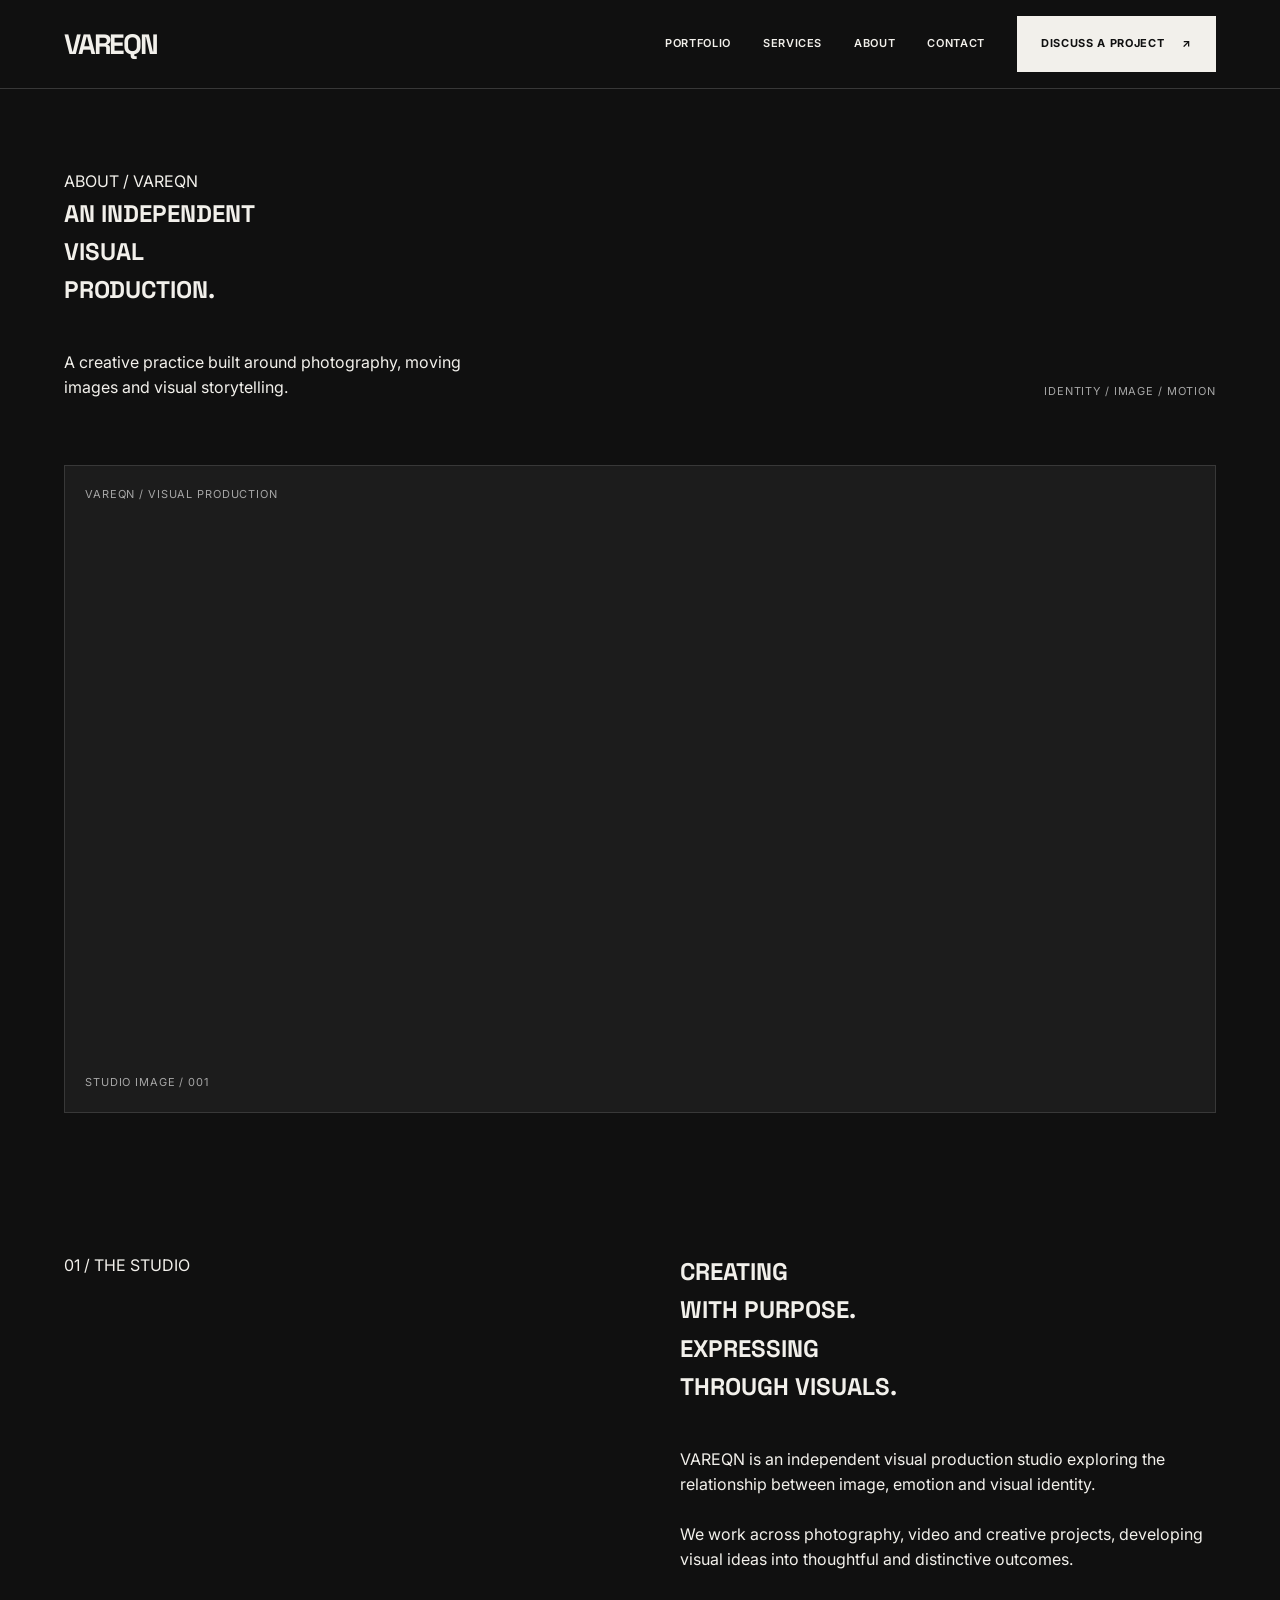
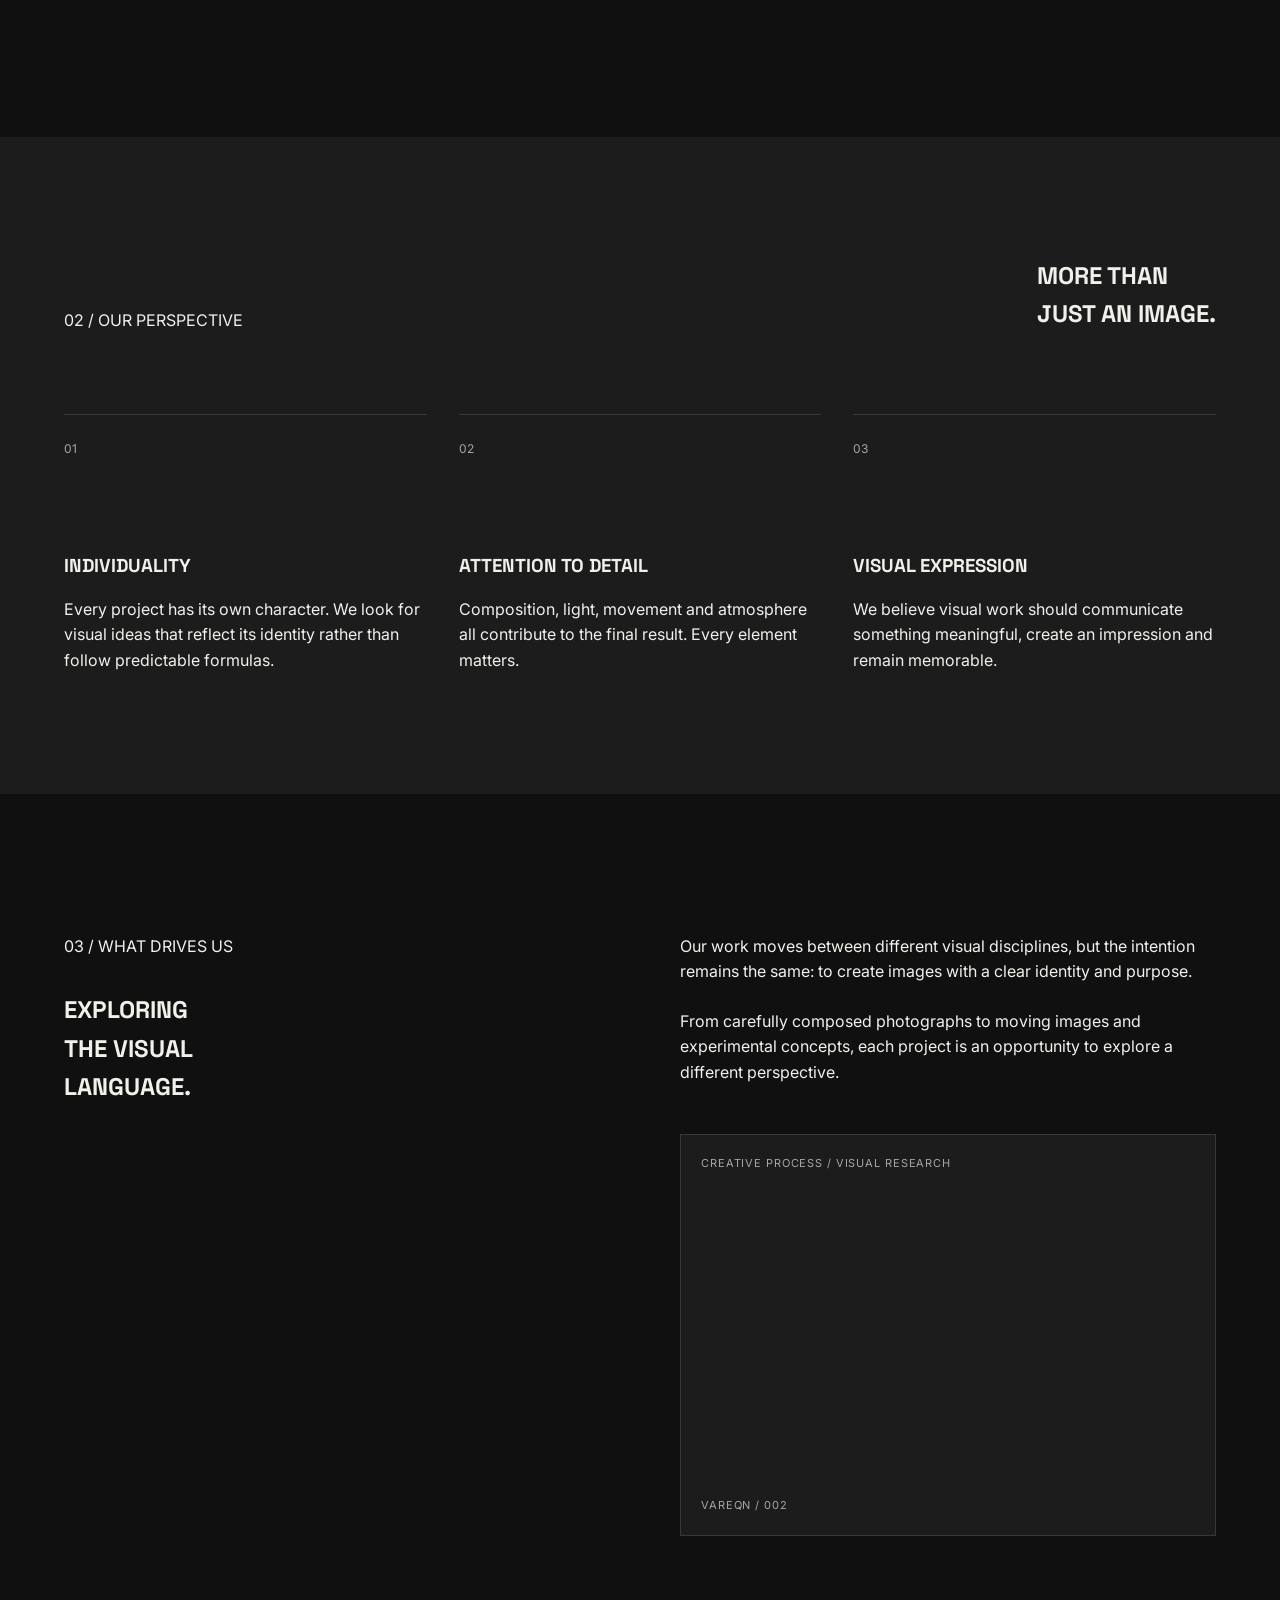
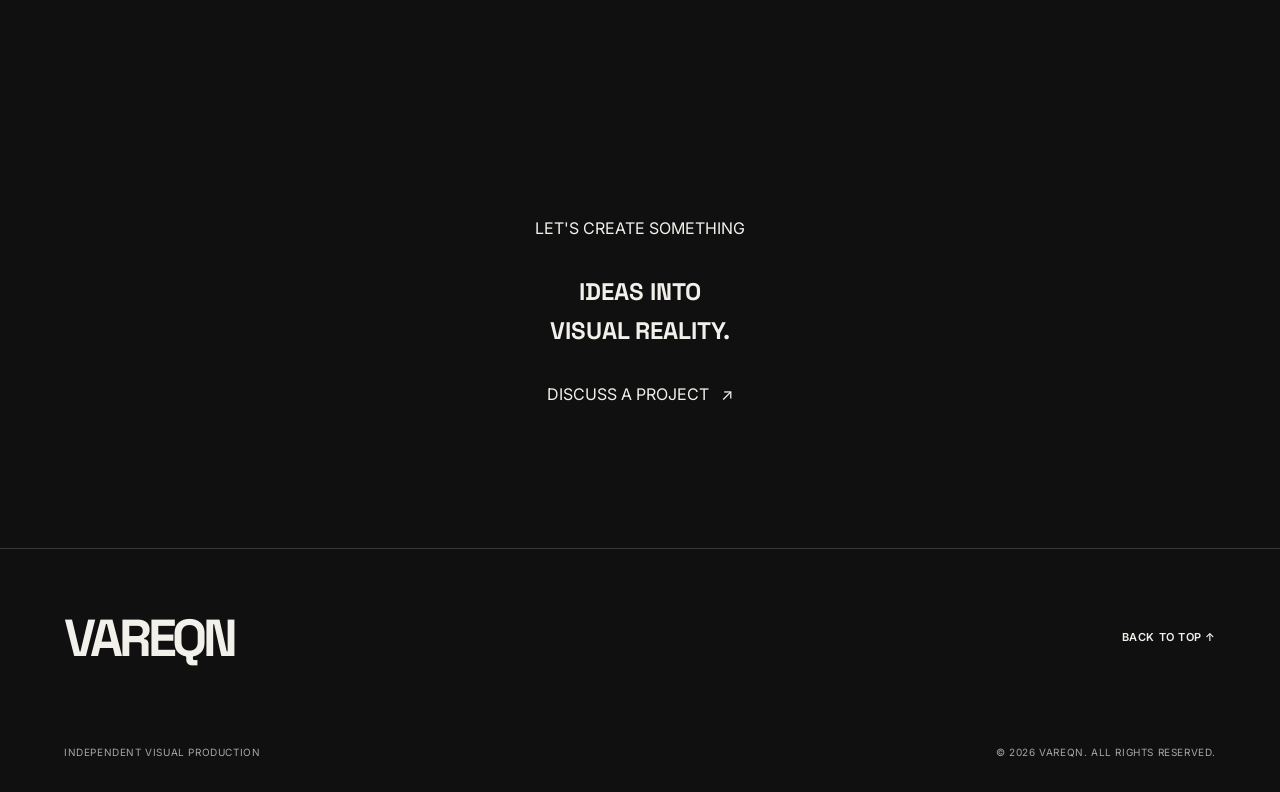
==== commit 4e77f5e1: "Update index.html" ====
--- a/about/index.html
+++ b/about/index.html
@@ -12,7 +12,13 @@
   <link rel="preconnect" href="https://fonts.gstatic.com" crossorigin>
   <link href="https://fonts.googleapis.com/css2?family=Inter:wght@400;500;600;700&family=Space+Grotesk:wght@400;500;600;700&display=swap" rel="stylesheet">
 
-  <link rel="stylesheet" href="../assets/css/style.css">
+  <!-- CSS -->
+  <link rel="stylesheet" href="../assets/css/base.css">
+  <link rel="stylesheet" href="../assets/css/header-footer.css">
+  <link rel="stylesheet" href="../assets/css/about.css">
+  <link rel="stylesheet" href="../assets/css/responsive.css">
+
+  <!-- JavaScript -->
   <script src="../assets/js/main.js" defer></script>
 </head>
 
--- a/assets/css/base.css
+++ b/assets/css/base.css
@@ -0,0 +1,105 @@
+/* VAREQN — BASE STYLES
+   Design tokens, reset, typography and shared layout.
+*/
+
+/* ========================================
+   1. DESIGN SYSTEM
+======================================== */
+
+:root {
+  --color-bg: #101010;
+  --color-surface: #1C1C1C;
+  --color-text: #F2F0EB;
+  --color-muted: #A6A6A6;
+  --color-border: #383838;
+
+  --font-heading: "Space Grotesk", sans-serif;
+  --font-body: "Inter", sans-serif;
+
+  --container-width: 1440px;
+  --page-gutter: 64px;
+
+  --space-1: 8px;
+  --space-2: 16px;
+  --space-3: 24px;
+  --space-4: 32px;
+  --space-5: 48px;
+  --space-6: 64px;
+
+  --section-space: 144px;
+  --button-height: 56px;
+}
+
+
+/* ========================================
+   2. RESET & BASE
+======================================== */
+
+* {
+  margin: 0;
+  padding: 0;
+  box-sizing: border-box;
+}
+
+html {
+  scroll-behavior: smooth;
+}
+
+body {
+  background: var(--color-bg);
+  color: var(--color-text);
+  font-family: var(--font-body);
+  font-size: 16px;
+  line-height: 1.6;
+  -webkit-font-smoothing: antialiased;
+}
+
+a {
+  color: inherit;
+  text-decoration: none;
+}
+
+button {
+  font: inherit;
+}
+
+.container {
+  width: 100%;
+  max-width: var(--container-width);
+  margin: 0 auto;
+  padding-left: var(--page-gutter);
+  padding-right: var(--page-gutter);
+}
+
+.section {
+  padding-top: var(--section-space);
+  padding-bottom: var(--section-space);
+}
+
+
+/* ========================================
+   3. TYPOGRAPHY
+======================================== */
+
+h1,
+h2,
+h3,
+.logo {
+  font-family: var(--font-heading);
+}
+
+.eyebrow {
+  color: var(--color-muted);
+  font-size: 11px;
+  font-weight: 600;
+  letter-spacing: 0.12em;
+  text-transform: uppercase;
+}
+
+.section-title {
+  font-size: clamp(42px, 6.5vw, 88px);
+  font-weight: 700;
+  line-height: 0.95;
+  letter-spacing: -0.065em;
+  text-transform: uppercase;
+}
--- a/assets/css/header-footer.css
+++ b/assets/css/header-footer.css
@@ -0,0 +1,146 @@
+/* VAREQN — SHARED HEADER, NAVIGATION, BUTTONS AND FOOTER */
+
+/* ========================================
+   4. HEADER
+======================================== */
+
+.header {
+  position: relative;
+  z-index: 10;
+  border-bottom: 1px solid var(--color-border);
+}
+
+.header__inner {
+  min-height: 88px;
+  display: flex;
+  align-items: center;
+  justify-content: space-between;
+  gap: 32px;
+}
+
+.logo {
+  font-size: 28px;
+  font-weight: 700;
+  letter-spacing: -0.08em;
+}
+
+.nav {
+  display: flex;
+  align-items: center;
+  gap: 32px;
+  margin-left: auto;
+}
+
+.nav a,
+.header__cta {
+  font-size: 11px;
+  font-weight: 600;
+  letter-spacing: 0.06em;
+}
+
+.nav a {
+  transition: color 0.25s ease;
+}
+
+.nav a:hover {
+  color: var(--color-muted);
+}
+
+
+/* ========================================
+   5. BUTTONS & LINKS
+======================================== */
+
+.button {
+  min-height: var(--button-height);
+  padding: 0 24px;
+  display: inline-flex;
+  align-items: center;
+  justify-content: center;
+  gap: 18px;
+  font-size: 11px;
+  font-weight: 700;
+  letter-spacing: 0.06em;
+  transition: background 0.25s ease, color 0.25s ease;
+}
+
+.button--primary {
+  background: var(--color-text);
+  color: var(--color-bg);
+}
+
+.button--primary:hover {
+  background: var(--color-muted);
+}
+
+.text-link {
+  display: inline-flex;
+  align-items: center;
+  gap: 12px;
+  font-size: 11px;
+  font-weight: 600;
+  letter-spacing: 0.05em;
+}
+
+.text-link span {
+  transition: transform 0.25s ease;
+}
+
+.text-link:hover span {
+  transform: translate(4px, -4px);
+}
+
+
+/* ========================================
+   6. MOBILE MENU
+======================================== */
+
+.menu-toggle {
+  display: none;
+  width: 42px;
+  height: 42px;
+  background: transparent;
+  border: 0;
+  cursor: pointer;
+}
+
+.menu-toggle span {
+  display: block;
+  width: 24px;
+  height: 1px;
+  margin: 6px auto;
+  background: var(--color-text);
+}
+
+
+
+/* ========================================
+   14. FOOTER
+======================================== */
+
+.footer {
+  padding-top: 48px;
+  padding-bottom: 32px;
+  border-top: 1px solid var(--color-border);
+}
+
+.footer__top,
+.footer__bottom {
+  display: flex;
+  align-items: center;
+  justify-content: space-between;
+  gap: 24px;
+}
+
+.logo--large {
+  font-size: 52px;
+}
+
+.footer__bottom {
+  margin-top: 64px;
+  color: var(--color-muted);
+  font-size: 10px;
+  letter-spacing: 0.06em;
+}
+
+
--- a/assets/css/about.css
+++ b/assets/css/about.css
@@ -0,0 +1,186 @@
+/* VAREQN — ABOUT PAGE */
+
+/* =========================================
+   HERO
+========================================= */
+
+.about-hero {
+  padding-top: 80px;
+}
+
+.about-hero h1 {
+  margin-bottom: 40px;
+}
+
+.about-hero__bottom {
+  display: flex;
+  justify-content: space-between;
+  align-items: flex-end;
+  gap: 40px;
+  margin-top: 40px;
+}
+
+.about-hero__bottom p {
+  max-width: 440px;
+}
+
+.about-hero__bottom span {
+  color: var(--color-muted);
+  font-size: 11px;
+  letter-spacing: 0.08em;
+}
+
+/* =========================================
+   PLACEHOLDERS
+========================================= */
+
+.about-placeholder {
+  background: var(--color-surface);
+  border: 1px solid var(--color-border);
+  color: var(--color-muted);
+  display: flex;
+  flex-direction: column;
+  justify-content: space-between;
+  padding: 20px;
+  font-size: 11px;
+  letter-spacing: 0.08em;
+}
+
+.about-placeholder--hero {
+  width: 100%;
+  aspect-ratio: 16 / 9;
+  min-height: 250px;
+  margin-top: 64px;
+}
+
+/* =========================================
+   THE STUDIO
+========================================= */
+
+.about-studio {
+  padding: 140px 0;
+}
+
+.about-studio__grid {
+  display: grid;
+  grid-template-columns: 1fr 1fr;
+  gap: 80px;
+}
+
+.about-studio__content {
+  max-width: 650px;
+}
+
+.about-studio__content h2 {
+  margin-bottom: 40px;
+}
+
+.about-studio__content p {
+  max-width: 560px;
+  margin-bottom: 24px;
+}
+
+/* =========================================
+   OUR PERSPECTIVE
+========================================= */
+
+.about-perspective {
+  padding: 120px 0;
+  background: var(--color-surface);
+}
+
+.about-perspective__heading {
+  display: flex;
+  justify-content: space-between;
+  align-items: flex-end;
+  gap: 40px;
+  margin-bottom: 80px;
+}
+
+.about-perspective__heading h2 {
+  margin: 0;
+}
+
+.about-perspective__grid {
+  display: grid;
+  grid-template-columns: repeat(3, minmax(0, 1fr));
+  gap: 32px;
+}
+
+.about-principle {
+  display: flex;
+  flex-direction: column;
+  justify-content: space-between;
+  min-height: 260px;
+  padding-top: 24px;
+  border-top: 1px solid var(--color-border);
+}
+
+.about-principle__number {
+  color: var(--color-muted);
+  font-size: 12px;
+}
+
+.about-principle h3 {
+  margin-bottom: 16px;
+}
+
+.about-principle p {
+  max-width: 360px;
+}
+
+/* =========================================
+   WHAT DRIVES US
+========================================= */
+
+.about-direction {
+  padding: 140px 0;
+}
+
+.about-direction__grid {
+  display: grid;
+  grid-template-columns: 1fr 1fr;
+  gap: 80px;
+}
+
+.about-direction__intro h2 {
+  margin-top: 32px;
+}
+
+.about-direction__content {
+  min-width: 0;
+}
+
+.about-direction__text {
+  max-width: 560px;
+  margin-bottom: 48px;
+}
+
+.about-direction__text p + p {
+  margin-top: 24px;
+}
+
+.about-placeholder--direction {
+  width: 100%;
+  aspect-ratio: 4 / 3;
+  min-height: 200px;
+}
+
+/* =========================================
+   CONTACT CTA
+========================================= */
+
+.about-cta {
+  padding: 140px 0;
+  text-align: center;
+}
+
+.about-cta h2 {
+  margin: 32px 0;
+}
+
+.about-cta__link {
+  display: inline-flex;
+  align-items: center;
+  gap: 12px;
+}
--- a/assets/css/responsive.css
+++ b/assets/css/responsive.css
@@ -0,0 +1,1080 @@
+/* VAREQN — RESPONSIVE STYLES */
+
+
+/* ========================================
+   1. TABLET — SHARED
+======================================== */
+
+@media (max-width: 1024px) {
+  :root {
+    --page-gutter: 32px;
+    --section-space: 100px;
+  }
+
+  .nav {
+    gap: 18px;
+  }
+
+  .header__cta {
+    padding: 0 16px;
+  }
+
+  .introduction__content,
+  .approach__grid {
+    gap: 40px;
+  }
+}
+
+
+/* ========================================
+   2. SERVICES PAGE — TABLET
+======================================== */
+
+@media (max-width: 1023px) {
+  .service-item {
+    grid-template-columns: 40px 1fr 0.8fr;
+    gap: 22px;
+  }
+}
+
+
+/* ========================================
+   3. PHOTOGRAPHY PAGE — TABLET
+======================================== */
+
+@media (max-width: 1024px) {
+  .photography-hero {
+    padding: 100px 0 80px;
+  }
+
+  .photography-hero h1 {
+    font-size: clamp(64px, 10vw, 110px);
+  }
+
+  .photography-hero__bottom {
+    gap: 30px;
+    margin-top: 50px;
+  }
+
+  .photography-intro,
+  .photography-approach,
+  .photography-portfolio,
+  .photography-cta {
+    padding: 100px 0;
+  }
+
+  .photography-intro__grid {
+    gap: 40px;
+  }
+
+  .photography-types {
+    padding: 100px 0;
+  }
+
+  .photography-type {
+    grid-template-columns: 50px 1fr 1fr;
+    gap: 24px;
+  }
+
+  .photography-approach__grid {
+    gap: 40px;
+  }
+}
+
+
+/* ========================================
+   4. VIDEO PRODUCTION PAGE — TABLET
+======================================== */
+
+@media (max-width: 1024px) {
+  .video-hero {
+    padding-top: 100px;
+  }
+
+  .video-intro,
+  .video-process,
+  .video-portfolio,
+  .video-cta {
+    padding: 110px 0;
+  }
+
+  .video-type {
+    grid-template-columns: 50px 1fr 1fr;
+    gap: 24px;
+  }
+
+  .video-process__grid {
+    gap: 40px;
+  }
+}
+
+
+/* ========================================
+   5. CREATIVE PROJECTS PAGE — TABLET
+======================================== */
+
+@media (max-width: 1024px) {
+  .creative-hero {
+    padding-top: 100px;
+  }
+
+  .creative-intro,
+  .creative-philosophy,
+  .creative-portfolio,
+  .creative-cta {
+    padding: 110px 0;
+  }
+
+  .creative-directions {
+    padding: 100px 0;
+  }
+
+  .creative-direction {
+    grid-template-columns: 50px 1fr 1fr;
+    gap: 24px;
+  }
+
+  .creative-philosophy__grid {
+    gap: 40px;
+  }
+}
+
+
+/* ========================================
+   6. SOCIAL MEDIA CONTENT PAGE — TABLET
+======================================== */
+
+@media (max-width: 1024px) {
+  .social-hero {
+    padding: 100px 0 80px;
+  }
+
+  .social-hero h1 {
+    font-size: clamp(64px, 10vw, 110px);
+  }
+
+  .social-hero__bottom {
+    gap: 30px;
+    margin-top: 50px;
+  }
+
+  .social-intro__grid,
+  .social-approach__grid {
+    gap: 40px;
+  }
+
+  .social-formats__grid {
+    gap: 48px 20px;
+  }
+}
+
+
+/* ========================================
+   7. MOBILE — SHARED
+======================================== */
+
+@media (max-width: 767px) {
+  :root {
+    --page-gutter: 20px;
+    --section-space: 80px;
+  }
+
+  /* HEADER */
+
+  .header__inner {
+    min-height: 72px;
+  }
+
+  .logo {
+    font-size: 25px;
+  }
+
+  .header__cta {
+    display: none;
+  }
+
+  .menu-toggle {
+    display: block;
+    flex-shrink: 0;
+  }
+
+  .nav {
+    position: absolute;
+    top: 72px;
+    left: 0;
+    right: 0;
+    display: none;
+    flex-direction: column;
+    align-items: stretch;
+    gap: 0;
+    padding: 12px var(--page-gutter) 24px;
+    margin-left: 0;
+    background: var(--color-bg);
+    border-bottom: 1px solid var(--color-border);
+  }
+
+  .nav.is-open {
+    display: flex;
+  }
+
+  .nav a {
+    padding: 16px 0;
+    border-bottom: 1px solid var(--color-border);
+  }
+
+
+  /* FOOTER */
+
+  .footer__bottom {
+    align-items: flex-start;
+    flex-direction: column;
+    gap: 12px;
+    margin-top: 40px;
+  }
+
+
+  /* ========================================
+     HOME PAGE
+  ======================================== */
+
+  .hero {
+    padding-top: 64px;
+  }
+
+  .hero__title {
+    font-size: clamp(58px, 13vw, 90px);
+  }
+
+  .hero__bottom {
+    align-items: flex-start;
+    flex-direction: column;
+  }
+
+  .introduction__content,
+  .approach__grid,
+  .portfolio__grid {
+    grid-template-columns: 1fr;
+  }
+
+  .introduction__content {
+    gap: 32px;
+  }
+
+  .section-heading {
+    align-items: flex-start;
+    flex-direction: column;
+  }
+
+  .project--small .project__image {
+    aspect-ratio: 16 / 10;
+  }
+
+  .service-item {
+    min-height: 82px;
+    grid-template-columns: 34px 1fr 24px;
+    gap: 12px;
+  }
+
+  .service-item h3 {
+    font-size: 20px;
+  }
+
+  .approach__grid {
+    gap: 32px;
+  }
+
+  .contact-cta__title {
+    font-size: clamp(56px, 12vw, 88px);
+  }
+
+
+  /* ========================================
+     PORTFOLIO PAGE
+  ======================================== */
+
+  .portfolio-page-intro {
+    padding-top: 80px;
+    padding-bottom: 56px;
+  }
+
+  .portfolio-page-title {
+    font-size: clamp(68px, 15vw, 110px);
+  }
+
+  .portfolio-page-intro__bottom {
+    align-items: flex-start;
+    flex-direction: column;
+    gap: 20px;
+    margin-top: 36px;
+  }
+
+  .portfolio-filters {
+    gap: 8px;
+  }
+
+  .filter-button {
+    padding: 10px 12px;
+    font-size: 9px;
+  }
+
+  .portfolio-page-grid {
+    grid-template-columns: 1fr;
+    row-gap: 44px;
+  }
+
+  .portfolio-card__info h2 {
+    font-size: 15px;
+  }
+
+
+  /* ========================================
+     PROJECT DETAIL PAGE
+  ======================================== */
+
+  .project-hero {
+    padding: 40px 0 70px;
+  }
+
+  .project-hero__top {
+    margin-bottom: 70px;
+    font-size: 10px;
+  }
+
+  .project-intro {
+    font-size: 16px;
+    margin-bottom: 40px;
+  }
+
+  .project-overview,
+  .project-concept,
+  .project-gallery,
+  .project-details,
+  .next-project {
+    padding: 75px 0;
+  }
+
+  .project-overview__grid,
+  .project-concept__grid,
+  .project-details__grid {
+    grid-template-columns: 1fr;
+    gap: 35px;
+  }
+
+  .project-meta {
+    gap: 12px;
+    margin-top: 40px;
+  }
+
+  .project-meta strong {
+    font-size: 12px;
+  }
+
+  .project-gallery__grid {
+    gap: 12px;
+  }
+
+  .project-placeholder--hero {
+    aspect-ratio: 4 / 3;
+  }
+
+  .project-placeholder--wide {
+    aspect-ratio: 4 / 3;
+    margin-top: 40px;
+  }
+
+
+  /* ========================================
+     SERVICES PAGE
+  ======================================== */
+
+  .services-hero {
+    padding: 55px 0 75px;
+  }
+
+  .services-title {
+    font-size: clamp(48px, 12vw, 76px);
+  }
+
+  .services-hero__bottom {
+    flex-direction: column;
+    align-items: flex-start;
+    gap: 20px;
+    margin: 35px 0 40px;
+  }
+
+  .services-hero__bottom p {
+    font-size: 16px;
+  }
+
+  .services-placeholder--hero {
+    aspect-ratio: 4 / 3;
+  }
+
+  .services-intro,
+  .services-list,
+  .services-approach,
+  .services-cta {
+    padding: 75px 0;
+  }
+
+  .services-intro__grid,
+  .services-approach__grid {
+    grid-template-columns: 1fr;
+    gap: 35px;
+  }
+
+  .services-intro h2,
+  .services-approach h2 {
+    font-size: 46px;
+  }
+
+  .services-list__heading {
+    margin-bottom: 35px;
+  }
+
+  .service-item {
+    min-height: 0;
+    grid-template-columns: 35px minmax(0, 1fr);
+    gap: 15px;
+    padding: 40px 0;
+  }
+
+  .service-item__number {
+    grid-column: 1;
+    grid-row: 1;
+  }
+
+  .service-item__content {
+    grid-column: 2;
+    grid-row: 1;
+    min-width: 0;
+  }
+
+  .service-item__image {
+    grid-column: 2;
+    grid-row: 2;
+    aspect-ratio: 4 / 3;
+    margin-top: 10px;
+  }
+
+  .service-item h3 {
+    font-size: 29px;
+  }
+
+  .services-cta h2 {
+    font-size: clamp(46px, 11vw, 68px);
+  }
+
+
+  /* ========================================
+     PHOTOGRAPHY PAGE
+  ======================================== */
+
+  .photography-hero {
+    padding: 55px 0 75px;
+  }
+
+  .photography-hero h1 {
+    font-size: clamp(48px, 12vw, 76px);
+    line-height: 0.95;
+  }
+
+  .photography-hero__bottom {
+    align-items: flex-start;
+    flex-direction: column;
+    gap: 20px;
+    margin-top: 35px;
+    margin-bottom: 35px;
+  }
+
+  .photography-hero__bottom p {
+    font-size: 16px;
+  }
+
+  .photography-placeholder--hero {
+    aspect-ratio: 4 / 3;
+    min-height: 0;
+  }
+
+  .photography-intro,
+  .photography-types,
+  .photography-approach,
+  .photography-portfolio,
+  .photography-cta {
+    padding: 75px 0;
+  }
+
+  .photography-intro__grid,
+  .photography-approach__grid {
+    grid-template-columns: 1fr;
+    gap: 35px;
+  }
+
+  .photography-intro h2,
+  .photography-approach h2,
+  .photography-portfolio h2,
+  .photography-cta h2 {
+    margin-bottom: 30px;
+    font-size: clamp(42px, 10vw, 56px);
+  }
+
+  .photography-intro__grid > div:last-child > p:last-child {
+    font-size: 16px;
+  }
+
+  .photography-types__heading {
+    margin-bottom: 35px;
+  }
+
+  .photography-types__heading h2 {
+    font-size: clamp(42px, 10vw, 56px);
+  }
+
+  .photography-type {
+    grid-template-columns: 35px minmax(0, 1fr);
+    gap: 15px;
+    padding: 35px 0;
+  }
+
+  .photography-type__number {
+    grid-column: 1;
+    grid-row: 1;
+  }
+
+  .photography-type__content {
+    grid-column: 2;
+    grid-row: 1;
+    min-width: 0;
+  }
+
+  .photography-type__content h3 {
+    font-size: 29px;
+  }
+
+  .photography-type__content p {
+    font-size: 15px;
+  }
+
+  .photography-type__image {
+    grid-column: 2;
+    grid-row: 2;
+    aspect-ratio: 4 / 3;
+    margin-top: 10px;
+  }
+
+  .photography-approach__content > div {
+    grid-template-columns: 35px minmax(0, 1fr);
+    column-gap: 15px;
+    padding: 24px 0;
+  }
+
+  .photography-approach__content h3 {
+    font-size: 20px;
+  }
+
+  .photography-approach__content p {
+    font-size: 14px;
+  }
+
+  .photography-portfolio__link,
+  .photography-cta__link {
+    gap: 18px;
+    font-size: 11px;
+  }
+
+
+  /* ========================================
+     VIDEO PRODUCTION PAGE
+  ======================================== */
+
+  .video-hero {
+    padding: 80px 0 72px;
+  }
+
+  .video-hero h1 {
+    font-size: clamp(58px, 13vw, 84px);
+  }
+
+  .video-hero__bottom {
+    flex-direction: column;
+    align-items: flex-start;
+    gap: 20px;
+    margin-top: 40px;
+  }
+
+  .video-hero__bottom p {
+    font-size: 16px;
+  }
+
+  .video-placeholder--hero {
+    aspect-ratio: 4 / 5;
+    min-height: 220px;
+  }
+
+  .video-placeholder__play {
+    right: 16px;
+    bottom: 16px;
+  }
+
+  .video-intro,
+  .video-process,
+  .video-portfolio,
+  .video-cta {
+    padding: 80px 0;
+  }
+
+  .video-intro__grid,
+  .video-process__grid {
+    grid-template-columns: 1fr;
+    gap: 40px;
+  }
+
+  .video-intro h2,
+  .video-process h2,
+  .video-portfolio h2,
+  .video-cta h2 {
+    font-size: clamp(40px, 10vw, 60px);
+  }
+
+  .video-types {
+    padding: 80px 0;
+  }
+
+  .video-types__heading {
+    margin-bottom: 40px;
+  }
+
+  .video-type {
+    grid-template-columns: 35px minmax(0, 1fr);
+    gap: 16px;
+    padding: 28px 0;
+  }
+
+  .video-type__number {
+    grid-column: 1;
+    grid-row: 1;
+  }
+
+  .video-type__content {
+    grid-column: 2;
+    grid-row: 1;
+    min-width: 0;
+  }
+
+  .video-type__content h3 {
+    font-size: 26px;
+  }
+
+  .video-type__content p {
+    font-size: 14px;
+  }
+
+  .video-type__image {
+    grid-column: 2;
+    grid-row: 2;
+    aspect-ratio: 16 / 10;
+    margin-top: 12px;
+  }
+
+  .video-process__content > div {
+    grid-template-columns: 35px 1fr;
+    gap: 12px;
+  }
+
+  .video-portfolio__link,
+  .video-cta__link {
+    gap: 16px;
+    font-size: 11px;
+  }
+
+
+  /* ========================================
+     CREATIVE PROJECTS PAGE
+  ======================================== */
+
+  .creative-hero {
+    padding: 80px 0 72px;
+  }
+
+  .creative-hero h1 {
+    font-size: clamp(58px, 13vw, 84px);
+  }
+
+  .creative-hero__bottom {
+    flex-direction: column;
+    align-items: flex-start;
+    gap: 20px;
+    margin-top: 40px;
+  }
+
+  .creative-hero__bottom p {
+    font-size: 16px;
+  }
+
+  .creative-placeholder--hero {
+    aspect-ratio: 4 / 5;
+    min-height: 220px;
+  }
+
+  .creative-placeholder__index {
+    right: 16px;
+    bottom: 16px;
+  }
+
+  .creative-intro,
+  .creative-philosophy,
+  .creative-portfolio,
+  .creative-cta {
+    padding: 80px 0;
+  }
+
+  .creative-intro__grid,
+  .creative-philosophy__grid {
+    grid-template-columns: 1fr;
+    gap: 40px;
+  }
+
+  .creative-intro h2,
+  .creative-philosophy h2,
+  .creative-portfolio h2,
+  .creative-cta h2 {
+    font-size: clamp(40px, 10vw, 60px);
+  }
+
+  .creative-directions {
+    padding: 80px 0;
+  }
+
+  .creative-directions__heading {
+    margin-bottom: 40px;
+  }
+
+  .creative-direction {
+    grid-template-columns: 35px minmax(0, 1fr);
+    gap: 16px;
+    padding: 28px 0;
+  }
+
+  .creative-direction__number {
+    grid-column: 1;
+    grid-row: 1;
+  }
+
+  .creative-direction__content {
+    grid-column: 2;
+    grid-row: 1;
+    min-width: 0;
+  }
+
+  .creative-direction__content h3 {
+    font-size: 26px;
+  }
+
+  .creative-direction__content p {
+    font-size: 14px;
+  }
+
+  .creative-direction__image {
+    grid-column: 2;
+    grid-row: 2;
+    aspect-ratio: 16 / 10;
+    margin-top: 12px;
+  }
+
+  .creative-philosophy__content {
+    padding-top: 0;
+  }
+
+  .creative-philosophy__statement {
+    font-size: clamp(24px, 6vw, 32px);
+  }
+
+  .creative-philosophy__content > p:last-child {
+    font-size: 14px;
+  }
+
+  .creative-portfolio__link,
+  .creative-cta__link {
+    gap: 16px;
+    font-size: 11px;
+  }
+
+
+  /* ========================================
+     SOCIAL MEDIA CONTENT PAGE
+  ======================================== */
+
+  .social-hero {
+    padding: 80px 0 72px;
+  }
+
+  .social-hero h1 {
+    font-size: clamp(52px, 12vw, 80px);
+  }
+
+  .social-hero__bottom {
+    display: flex;
+    flex-direction: column;
+    align-items: flex-start;
+    gap: 20px;
+    margin-top: 40px;
+  }
+
+  .social-hero__bottom p {
+    font-size: 16px;
+  }
+
+  .social-placeholder--hero {
+    aspect-ratio: 4 / 3;
+    min-height: 0;
+    margin-top: 40px;
+  }
+
+  .social-intro,
+  .social-formats,
+  .social-approach,
+  .social-portfolio,
+  .social-cta {
+    padding: 80px 0;
+  }
+
+  .social-intro__grid,
+  .social-approach__grid {
+    grid-template-columns: 1fr;
+    gap: 35px;
+  }
+
+  .social-intro h2,
+  .social-approach h2,
+  .social-portfolio h2,
+  .social-cta h2 {
+    font-size: clamp(40px, 10vw, 60px);
+  }
+
+  .social-formats__heading {
+    margin-bottom: 40px;
+  }
+
+  .social-formats__heading h2 {
+    font-size: clamp(40px, 10vw, 60px);
+  }
+
+  .social-formats__grid {
+    grid-template-columns: 1fr;
+    gap: 48px;
+  }
+
+  .social-format {
+    grid-template-columns: 35px minmax(0, 1fr);
+    gap: 15px;
+  }
+
+  .social-format__number {
+    grid-column: 1;
+    grid-row: 1;
+  }
+
+  .social-format__content {
+    grid-column: 2;
+    grid-row: 1;
+    min-width: 0;
+  }
+
+  .social-format__content h3 {
+    font-size: 25px;
+  }
+
+  .social-format__content p {
+    font-size: 14px;
+  }
+
+  .social-format__image {
+    grid-column: 2;
+    grid-row: 2;
+    aspect-ratio: 4 / 3;
+    margin-top: 10px;
+  }
+
+  .social-approach__content {
+    gap: 32px;
+  }
+
+  .social-approach__content > div {
+    padding-top: 20px;
+  }
+
+  .social-approach__content h3 {
+    font-size: 20px;
+  }
+
+  .social-approach__content p {
+    font-size: 14px;
+  }
+
+  .social-portfolio h2,
+  .social-cta h2 {
+    margin: 28px 0;
+  }
+
+  .social-portfolio__link,
+  .social-cta__link {
+    gap: 16px;
+    font-size: 11px;
+  }
+}
+
+
+/* ========================================
+   8. NARROW MOBILE
+======================================== */
+
+@media (max-width: 480px) {
+  /* PHOTOGRAPHY PAGE */
+
+  .photography-hero h1 {
+    font-size: clamp(44px, 11vw, 58px);
+  }
+
+  .photography-hero__bottom p {
+    font-size: 15px;
+  }
+
+  .photography-intro h2,
+  .photography-approach h2,
+  .photography-portfolio h2,
+  .photography-cta h2,
+  .photography-types__heading h2 {
+    font-size: 40px;
+  }
+
+  .photography-type {
+    gap: 12px;
+    padding: 30px 0;
+  }
+
+  .photography-type__content h3 {
+    font-size: 25px;
+  }
+
+  .photography-approach__content > div {
+    grid-template-columns: 28px minmax(0, 1fr);
+    column-gap: 12px;
+  }
+
+  .photography-portfolio__link,
+  .photography-cta__link {
+    gap: 12px;
+    font-size: 10px;
+  }
+
+
+  /* VIDEO PRODUCTION PAGE */
+
+  .video-hero h1 {
+    font-size: 56px;
+  }
+
+  .video-hero__bottom > span {
+    font-size: 10px;
+  }
+
+  .video-type__content h3 {
+    font-size: 23px;
+  }
+
+  .video-portfolio__link,
+  .video-cta__link {
+    gap: 16px;
+    font-size: 11px;
+  }
+
+
+  /* CREATIVE PROJECTS PAGE */
+
+  .creative-hero h1 {
+    font-size: 56px;
+  }
+
+  .creative-hero__bottom > span {
+    font-size: 10px;
+  }
+
+  .creative-direction {
+    gap: 12px;
+    padding: 30px 0;
+  }
+
+  .creative-direction__content h3 {
+    font-size: 23px;
+  }
+
+  .creative-philosophy h2,
+  .creative-intro h2,
+  .creative-portfolio h2,
+  .creative-cta h2 {
+    font-size: 40px;
+  }
+
+  .creative-portfolio__link,
+  .creative-cta__link {
+    gap: 12px;
+    font-size: 10px;
+  }
+
+
+  /* SOCIAL MEDIA CONTENT PAGE */
+
+  .social-hero h1 {
+    font-size: 48px;
+  }
+
+  .social-hero__bottom p {
+    font-size: 15px;
+  }
+
+  .social-placeholder {
+    padding: 14px;
+  }
+
+  .social-placeholder--hero {
+    min-height: 180px;
+  }
+
+  .social-intro h2,
+  .social-approach h2,
+  .social-portfolio h2,
+  .social-cta h2,
+  .social-formats__heading h2 {
+    font-size: 38px;
+  }
+
+  .social-format {
+    grid-template-columns: 28px minmax(0, 1fr);
+    gap: 12px;
+  }
+
+  .social-format__content h3 {
+    font-size: 22px;
+  }
+
+  .social-portfolio__link,
+  .social-cta__link {
+    gap: 12px;
+    font-size: 10px;
+  }
+}
+
+
+/* ========================================
+   9. ACCESSIBILITY
+======================================== */
+
+@media (prefers-reduced-motion: reduce) {
+  *,
+  *::before,
+  *::after {
+    scroll-behavior: auto !important;
+    transition-duration: 0.01ms !important;
+    animation-duration: 0.01ms !important;
+  }
+}
